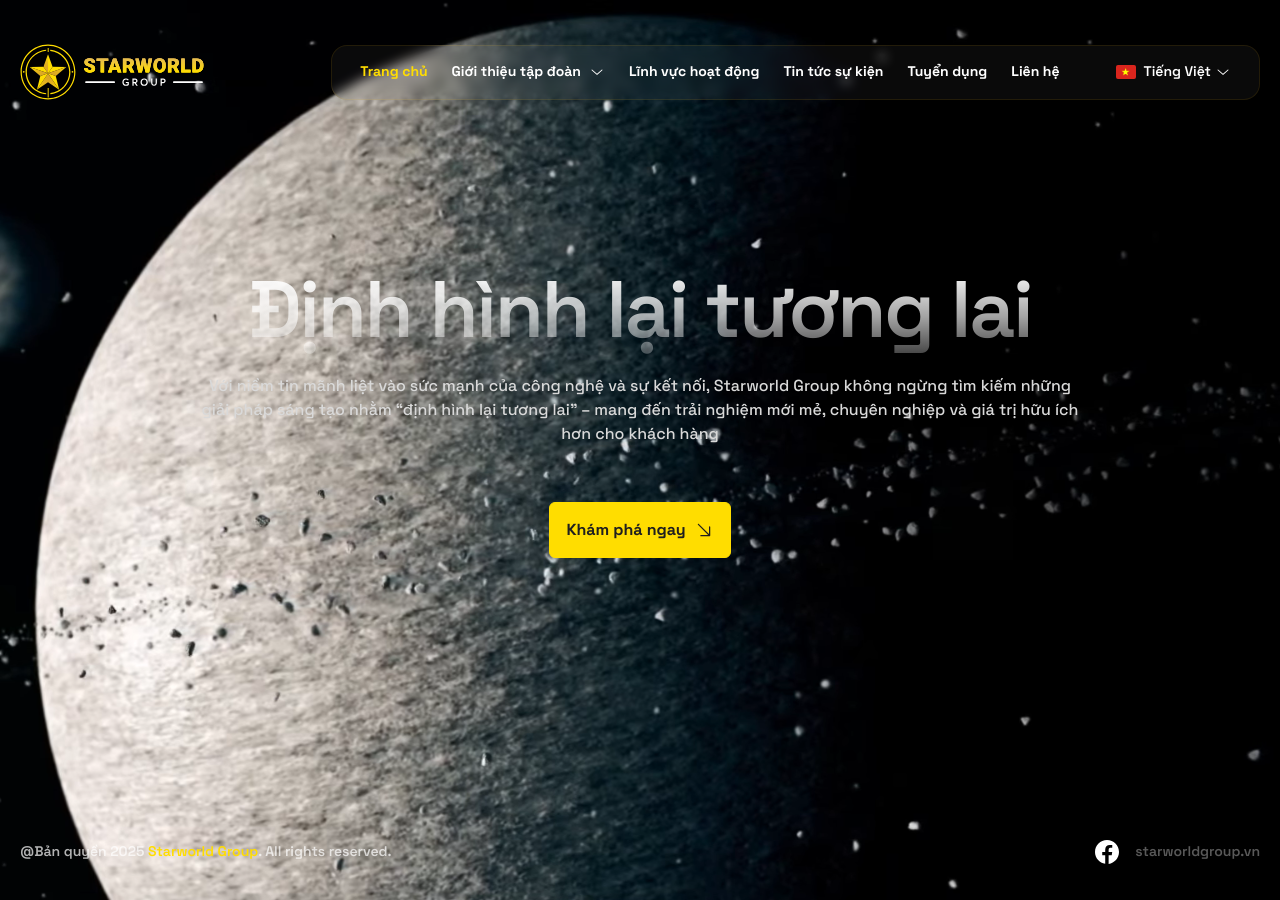
==== index.html @ 0ce8984f "24/3" ====
<!doctype html>
<html lang="vi">
    <head>
        <meta charset="utf-8">
        <meta name="viewport" content="width=device-width, initial-scale=1">
        <meta name="theme-color" media="(prefers-color-scheme: light)" content="white">
        <meta name="theme-color" media="(prefers-color-scheme: dark)" content="black">
        <meta name="next-size-adjust" content="">
        
        <!-- favicon -->
        <link rel="shortcut icon" href="./images/favicon.ico" />
        <!-- end favicon -->
        <title>StarWorld Group</title>
        <!-- font -->
        <link rel="preconnect" href="https://fonts.googleapis.com">
        <link rel="preconnect" href="https://fonts.gstatic.com" crossorigin>
        <link href="https://fonts.googleapis.com/css2?family=Roboto:ital,wght@0,100..900;1,100..900&family=Space+Grotesk:wght@300..700&display=swap" rel="stylesheet">
        <!-- end font -->
       
        <meta name="description"
            content="Với niềm tin mãnh liệt vào sức mạnh của công nghệ và sự kết nối, Starworld Group không ngừng tìm kiếm những giải pháp sáng tạo nhằm “định hình lại tương lai” – mang đến trải nghiệm mới mẻ, chuyên nghiệp và giá trị hữu ích hơn cho khách hàng">
        <meta property="og:title" content="StarWorld Group">
        <meta property="og:description"
            content="Với niềm tin mãnh liệt vào sức mạnh của công nghệ và sự kết nối, Starworld Group không ngừng tìm kiếm những giải pháp sáng tạo nhằm “định hình lại tương lai” – mang đến trải nghiệm mới mẻ, chuyên nghiệp và giá trị hữu ích hơn cho khách hàng">
        <meta property="og:image" content="https://starworldgroup.vn/images/og-image.jpg">
        <meta property="og:image:width" content="640">
        <meta property="og:image:height" content="360">
        <meta property="og:image:alt" content="StarWorld Group">
        <meta name="twitter:card" content="summary_large_image">
        <meta name="twitter:title" content="StarWorld Group">
        <meta name="twitter:description"
            content="Với niềm tin mãnh liệt vào sức mạnh của công nghệ và sự kết nối, Starworld Group không ngừng tìm kiếm những giải pháp sáng tạo nhằm “định hình lại tương lai” – mang đến trải nghiệm mới mẻ, chuyên nghiệp và giá trị hữu ích hơn cho khách hàng">
        <meta name="twitter:image" content="https://starworldgroup.vn/images/og-image.jpg">
        <meta name="twitter:image:width" content="640">
        <meta name="twitter:image:height" content="360">
        <meta name="twitter:image:alt" content="StarWorld Group">
        <link rel="stylesheet" href="./lib/swiper/swiper-bundle.min.css" />
        <link rel="stylesheet" href="./lib/fancybox/jquery.fancybox.min.css" />
        <link rel="stylesheet" href="./css/style.css" />
        <script src="./lib/jquery/jquery-3.7.1.min.js"></script>
    </head>

    <body class="body">
        
        <!-- header -->
        <header id="header" class="header relative z-50 js__stickyHeader pt-24 pt-lg-0 w-full">
            <!-- pc -->
            <div class="d-3xl-block d-lg-none">
                <!-- navbar -->
                <div class="w-wrapper navbar d-3xl-flex w-full">
                    <div class="navbar-container w-1280 py-20 d-3xl-flex items-center justify-between gap-8">
                        <!-- logo -->
                        <div class="logo flex-0">
                            <a href="#" class="logo-link">
                                <img src="./images/svg/logo.svg" alt="">
                            </a>
                        </div>
                        <!-- end logo -->
                        <div class="navbar-right d-3xl-flex items-center justify-end">
                            <!-- menu -->
                            <ul class="navbar-menu w-full flex-1 d-3xl-flex items-center justify-end">
                                <!-- item -->
                                <li class="navbar-item active">
                                    <div class="navbar-item__heading d-3xl-flex items-center">
                                        <div class="navbar-item__title fs-14 text-white fw-bold">
                                            <a href="#" class="">Trang chủ</a>
                                        </div>
                                    </div>
                                </li>
                                <!-- end item -->
                                <!-- item -->
                                <li class="navbar-item">
                                    <div class="navbar-item__heading d-3xl-flex items-center">
                                        <div class="navbar-item__title fs-14 text-white fw-bold">
                                            <a href="#" class="">Giới thiệu tập đoàn</a>
                                        </div>
                                        <div class="navbar-item__icon">
                                            <img src="./images/svg/arrow-down-w.svg" alt="">
                                        </div>
                                    </div>
                                    <ul class="navbar-dropdown fs-16 text-white fw-400">
                                        <li class="navbar-dropdown__item">
                                            <a href="#">Về chúng tôi</a>
                                        </li>
                                        <li class="navbar-dropdown__item">
                                            <a href="#">Tầm nhìn, Sứ mệnh, Giá trị cốt lõi</a>
                                        </li>
                                        <li class="navbar-dropdown__item">
                                            <a href="#">Đội ngũ</a>
                                        </li>
                                        <li class="navbar-dropdown__item">
                                            <a href="#">Đối tác chiến lược</a>
                                        </li>
                                        <li class="navbar-dropdown__item">
                                            <a href="#">Danh mục đầu tư</a>
                                        </li>
                                        <li class="navbar-dropdown__item">
                                            <a href="#">Nhận diện thương hiệu</a>
                                        </li>
                                    </ul>
                                </li>
                                <!-- end item -->
                                <!-- item -->
                                <li class="navbar-item">
                                    <div class="navbar-item__heading d-3xl-flex items-center">
                                        <div class="navbar-item__title fs-14 text-white fw-bold">
                                            <a href="#" class="">Lĩnh vực hoạt động</a>
                                        </div>
                                    </div>
                                </li>
                                <!-- end item -->
                                <!-- item -->
                                <li class="navbar-item">
                                    <div class="navbar-item__heading d-3xl-flex items-center">
                                        <div class="navbar-item__title fs-14 text-white fw-bold">
                                            <a href="#" class="">Tin tức sự kiện</a>
                                        </div>
                                    </div>
                                </li>
                                <!-- end item -->
                                <!-- item -->
                                <li class="navbar-item">
                                    <div class="navbar-item__heading d-3xl-flex items-center">
                                        <div class="navbar-item__title fs-14 text-white fw-bold">
                                            <a href="#" class="">Tuyển dụng</a>
                                        </div>
                                    </div>
                                </li>
                                <!-- end item -->
                                <!-- item -->
                                <li class="navbar-item">
                                    <div class="navbar-item__heading d-3xl-flex items-center">
                                        <div class="navbar-item__title fs-14 text-white fw-bold">
                                            <a href="#" class="">Liên hệ</a>
                                        </div>
                                    </div>
                                </li>
                                <!-- end item -->
                                
                            </ul>
                            <!-- end menu -->
                            
                            <!-- language pc -->
                            <div class="language-pc flex-0 ml-32 ml-md-0">
                                <div class="language">
                                    <!-- language default -->
                                    <div class="language-default d-3xl-flex items-center">
                                        <div class="language-default__img flex-0 mr-4">
                                            <img src="./images/flag_vi.png" alt="">
                                        </div>
                                        <div class="language-default__text fs-14 text-white fw-600 mx-4 font-noto-sans">
                                            <span>Tiếng Việt</span>
                                        </div>
                                        <div class="language-default__icon icon-16">
                                            <img src="./images/svg/arrow-down-w.svg" alt="" class="language-arrow-down">
                                        </div>
                                    </div>
                                    <!-- end language default -->
                                    <ul class="language-list">
                                        <li class="language-item">
                                            <a href="#" class="language-item__link d-3xl-flex items-center">
                                                <div class="language-item__img flex-0 mr-8">
                                                    <img src="./images/flag_vi.png" alt="">
                                                </div>
                                                <div class="language-item__text fs-16 fw-400">
                                                    <span>Tiếng Việt</span>
                                                </div>
                                            </a>
                                        </li>
                                        <li class="language-item">
                                            <a href="#" class="language-item__link d-3xl-flex items-center">
                                                <div class="language-item__img flex-0 mr-8">
                                                    <img src="./images/flag_en.png" alt="">
                                                </div>
                                                <div class="language-item__text fs-16 fw-400">
                                                    <span>English</span>
                                                </div>
                                            </a>
                                        </li>
                                        
                                    </ul>
                                </div>
                            </div>
                            <!-- end language pc -->
                        </div>
                    </div>
                </div>
                <!-- end navbar -->
            </div>
            <!-- end pc -->

            <!-- mb -->
            <div class="d-3xl-none d-lg-block">
                <div class="header-mb px-20 relative z-30 pt-24">
                    <div class="header-mb__container w-1280 w-full d-3xl-flex items-center">
                        <!-- left -->
                        <div class="header-mb__left flex-0 d-3xl-flex items-center">
                            <a href="#" class="logo logo-mb">
                                <img src="./images/svg/logo.svg" alt="">
                            </a>

                        </div>
                        <!-- end left -->

                        <!-- right -->
                        <div class="header-mb__right flex-1 d-3xl-flex items-center justify-end">
                            <!-- social -->
                            <ul class="social-list d-3xl-flex items-center gap-8 flex-wrap">
                                <li class="social-item">
                                    <a href="#" class="social-item__link">
                                        <img src="./images/svg/fb-w-circle.svg" alt="">
                                    </a>
                                </li>
                            </ul>
                            <!-- end social -->
                        
                            <!-- sub menu -->
                            <div class="sub-menu-mb-wrapper js__subMenuContainer">
                                <div class="icon-bar js__clickShowMenuMb">
                                    <img src="./images/svg/bar-fa.svg" alt="" loading="lazy">
                                </div>
                                <div class="sub-menu-mb js__subMenuMb">
                                    <div class="sub-menu-mb__close js__closeSubMenuMb d-3xl-flex items-center">
                                        <img src="./images/svg/close-fa.svg" alt="" loading="lazy">
                                    </div>

                                    <div class="sub-menu-mb__container px-15 pb-32 pt-10 scroll">
                                        <ul class="sub-menu-mb__list js__subMenuMbContainer">
                                            <!-- item -->
                                            <li class="sub-menu-mb__item js__subMenuMbItem">
                                                <!-- heading -->
                                                <div class="sub-menu-mb__heading d-3xl-flex items-center justify-between js__showSubMenuMbItem">
                                                    <div class="link flex-1 fs-16 fw-600">
                                                        Trang chủ
                                                    </div>
                                                    <div class="arrow-icon flex-0 icon-16 ">
                                                        <img src="./images/svg/arrow-down-w.svg" alt="">
                                                    </div>
                                                </div>
                                                <!-- end heading -->

                                                <!-- dropwdown -->
                                                <div class="sub-menu-mb__dropdown fs-14 fw-600 text-gray-21">
                                                    <a href="#" class="link d-3xl-flex flex-1">Phật đản</a>
                                                    <a href="#" class="link d-3xl-flex flex-1">Phật thành đạo</a>
                                                    <a href="#" class="link d-3xl-flex flex-1">Công hạnh Đức Phật</a>
                                                </div>
                                                <!-- end dropwdown -->
                                            </li>
                                            <!-- end item -->
                                            <!-- item -->
                                            <li class="sub-menu-mb__item js__subMenuMbItem">
                                                <!-- heading -->
                                                <div class="sub-menu-mb__heading d-3xl-flex items-center justify-between js__showSubMenuMbItem">
                                                    <div class="link flex-1 fs-16 fw-600">
                                                        Trang chủ
                                                    </div>
                                                    <div class="arrow-icon flex-0 icon-16 ">
                                                        <img src="./images/svg/arrow-down-w.svg" alt="">
                                                    </div>
                                                </div>
                                                <!-- end heading -->

                                                <!-- dropwdown -->
                                                <div class="sub-menu-mb__dropdown fs-14 fw-600 text-gray-21">
                                                    <a href="#" class="link d-3xl-flex flex-1">Phật đản</a>
                                                    <a href="#" class="link d-3xl-flex flex-1">Phật thành đạo</a>
                                                    <a href="#" class="link d-3xl-flex flex-1">Công hạnh Đức Phật</a>
                                                </div>
                                                <!-- end dropwdown -->
                                            </li>
                                            <!-- end item -->
                                            <!-- item -->
                                            <li class="sub-menu-mb__item js__subMenuMbItem">
                                                <!-- heading -->
                                                <div class="sub-menu-mb__heading d-3xl-flex items-center justify-between js__showSubMenuMbItem">
                                                    <div class="link flex-1 fs-16 fw-600">
                                                        Trang chủ
                                                    </div>
                                                    <div class="arrow-icon flex-0 icon-16 ">
                                                        <img src="./images/svg/arrow-down-w.svg" alt="">
                                                    </div>
                                                </div>
                                                <!-- end heading -->

                                                <!-- dropwdown -->
                                                <div class="sub-menu-mb__dropdown fs-14 fw-600 text-gray-21">
                                                    <a href="#" class="link d-3xl-flex flex-1">Phật đản</a>
                                                    <a href="#" class="link d-3xl-flex flex-1">Phật thành đạo</a>
                                                    <a href="#" class="link d-3xl-flex flex-1">Công hạnh Đức Phật</a>
                                                </div>
                                                <!-- end dropwdown -->
                                            </li>
                                            <!-- end item -->
                                            <!-- item -->
                                            <li class="sub-menu-mb__item js__subMenuMbItem">
                                                <!-- heading -->
                                                <div class="sub-menu-mb__heading d-3xl-flex items-center justify-between js__showSubMenuMbItem">
                                                    <div class="link flex-1 fs-16 fw-600">
                                                        Trang chủ
                                                    </div>
                                                    <div class="arrow-icon flex-0 icon-16 ">
                                                        <img src="./images/svg/arrow-down-w.svg" alt="">
                                                    </div>
                                                </div>
                                                <!-- end heading -->

                                                <!-- dropwdown -->
                                                <div class="sub-menu-mb__dropdown fs-14 fw-600 text-gray-21">
                                                    <a href="#" class="link d-3xl-flex flex-1">Phật đản</a>
                                                    <a href="#" class="link d-3xl-flex flex-1">Phật thành đạo</a>
                                                    <a href="#" class="link d-3xl-flex flex-1">Công hạnh Đức Phật</a>
                                                </div>
                                                <!-- end dropwdown -->
                                            </li>
                                            <!-- end item -->
                                            
                                        </ul>
                                        <!-- language mb -->
                                        <div class="language-mb flex-0 mt-20">
                                            <div class="language">
                                                <!-- language default -->
                                                <div class="language-default d-3xl-flex items-center">
                                                    <div class="language-default__img flex-0 mr-4">
                                                        <img src="./images/flag_vi.png" alt="">
                                                    </div>
                                                    <div class="language-default__text fs-14 text-white fw-600 mx-4 font-noto-sans">
                                                        <span>Tiếng Việt</span>
                                                    </div>
                                                    <div class="language-default__icon icon-16">
                                                        <img src="./images/svg/arrow-down-w.svg" alt="" class="language-arrow-down">
                                                    </div>
                                                </div>
                                                <!-- end language default -->
                                                <ul class="language-list">
                                                    <li class="language-item">
                                                        <a href="#" class="language-item__link d-3xl-flex items-center">
                                                            <div class="language-item__img flex-0 mr-8">
                                                                <img src="./images/flag_vi.png" alt="">
                                                            </div>
                                                            <div class="language-item__text fs-16 fw-400">
                                                                <span>Tiếng Việt</span>
                                                            </div>
                                                        </a>
                                                    </li>
                                                    <li class="language-item">
                                                        <a href="#" class="language-item__link d-3xl-flex items-center">
                                                            <div class="language-item__img flex-0 mr-8">
                                                                <img src="./images/flag_en.png" alt="">
                                                            </div>
                                                            <div class="language-item__text fs-16 fw-400">
                                                                <span>English</span>
                                                            </div>
                                                        </a>
                                                    </li>
                                                    
                                                </ul>
                                            </div>
                                        </div>          
                                        <!-- end language mb -->
                                    </div>
                                </div>
                            </div>
                            <!-- end sub menu -->
                        </div>                                                                                      
                        <!-- end right -->
                    </div>                              
                </div>
            </div>
            <!-- end mb -->
        </header>
        <!-- end header -->
        <!-- video bg home -->
        <div class="video-bg-home">
            <video autoplay="" loop="" muted="" playsinline="" style="position:absolute;top:0;left:0;width:100%;height:100%;object-fit:cover;z-index:0;background:linear-gradient(180deg, rgba(0, 0, 0, 0.40) 0%, rgba(0, 0, 0, 0.95) 100%)"><source src="./videos/background-video.webm" type="video/webm"></video>
        </div>
        <!-- end video bg home -->
        <!-- main -->
        <main id="main" class="main">
            <!-- primary -->
            <section class="section-primary relative z-20 over-hidden w-wrapper px-sm-20">
                <div class="section-primary__container w-880 relative">
                    <div class="section-primary__content">
                        <h1 class="section-primary__title"><span>Định hình lại tương lai</span></h1>
                        <div class="section-primary__des">
                            <p>Với niềm tin mãnh liệt vào sức mạnh của công nghệ và sự kết nối, Starworld Group không ngừng tìm kiếm những giải pháp sáng tạo nhằm “định hình lại tương lai” – mang đến trải nghiệm mới mẻ, chuyên nghiệp và giá trị hữu ích hơn cho khách hàng</p>
                        </div>
                        <div class="section-primary__btn mt-40">
                            <a href="#" class="btn d-3xl-flex h-56px items-center justify-center">
                                <span>Khám phá ngay</span>
                                <div class="icon flex-0 icon-20 ml-8">
                                    <img src="./images/svg/arrow-down-1f-angle-45.svg" alt="">
                                </div>
                            </a>
                        </div>
                    </div>
                </div>
            </section>
            <!-- end primary -->

        </main>
        <!-- end main -->
        <!-- footer -->
        <footer id="footer" class="footer footer-home w-full">
            <section class="footer-primary relative z-20 over-hidden p-20 w-full">
                <div class="footer-primary__container w-1280 relative">
                    <!-- bot -->
                    <div class="footer-primary__bot d-3xl-flex items-center justify-between fs-14 fw-600">
                        <p class="bot-text text-w-07">@Bản quyền 2025 <a href="#" class="bot-text__link text-yellow-ff">Starworld Group</a>. <span class="bot-text-2">All rights reserved.</span></p>
                        <a href="#" class="d-3xl-flex d-md-none items-center text-gray-59">
                            <div class="flex-0 mr-16 icon-24">
                                <img src="./images/svg/fb-w-circle.svg" alt="">
                            </div>
                            <p>starworldgroup.vn</p>
                        </a>
                    </div>
                    <!-- end bot -->
                </div>
            </section>
        </footer>
        <!-- end footer -->
        <script src="./lib/swiper/swiper-bundle.min.js"></script>
        <script src="./lib/fancybox/jquery.fancybox.min.js"></script>
        <script src="./js/ResizeSensor.js"></script>
        <script src="./js/theia-sticky-sidebar.js"></script>
        <script src="./js/main.js"></script>

    </body>
</html>
---- css/style.css ----
html,
body,
div,
span,
applet,
object,
iframe,
h1,
h2,
h3,
h4,
h5,
h6,
p,
blockquote,
pre,
a,
abbr,
acronym,
address,
big,
cite,
code,
del,
dfn,
em,
img,
ins,
kbd,
q,
s,
samp,
small,
strike,
sub,
sup,
tt,
var,
u,
i,
center,
dl,
dt,
dd,
ol,
ul,
li,
fieldset,
form,
label,
legend,
table,
caption,
tbody,
tfoot,
thead,
tr,
th,
td,
article,
aside,
canvas,
details,
embed,
figure,
figcaption,
footer,
header,
hgroup,
menu,
nav,
output,
ruby,
section,
summary,
time,
mark,
audio,
video {
  margin: 0;
  padding: 0;
  border: 0;
  font-size: 100%;
  font: inherit;
  vertical-align: baseline;
}

/* HTML5 display-role reset for older browsers */
article,
aside,
details,
figcaption,
figure,
footer,
header,
hgroup,
menu,
nav,
section {
  display: block;
}

body {
  line-height: 1;
}

ol,
ul {
  list-style: none;
}

blockquote,
q {
  quotes: none;
}

blockquote:before,
blockquote:after,
q:before,
q:after {
  content: "";
  content: none;
}

table {
  border-collapse: collapse;
  border-spacing: 0;
}

html {
  box-sizing: border-box;
  scroll-behavior: smooth;
  -ms-text-size-adjust: 100%;
  -webkit-text-size-adjust: 100%;
}

* {
  margin: 0;
  padding: 0;
  -webkit-tap-highlight-color: transparent;
}

*,
*:before,
*:after {
  box-sizing: border-box;
}

body {
  position: relative;
  font-family: "Space Grotesk", sans-serif;
  font-weight: 400;
  font-size: 1rem;
  font-style: normal;
  text-rendering: geometricPrecision;
  line-height: 1.5;
  color: #32383e;
  background-color: #fff;
}
body.hidden {
  overflow: hidden;
  display: block;
}

.body {
  min-height: 100vh;
  display: flex;
  flex-direction: column;
  -webkit-box-align: center;
  align-items: center;
  overflow: auto;
  background-image: url("../images/webp/background02.webp");
  background-repeat: no-repeat;
  background-size: cover;
  background-position: center center;
  transition: background-image 0.5s ease-in-out;
}

input,
textarea,
select,
button {
  outline: none;
  font-family: "Space Grotesk", sans-serif;
  text-rendering: geometricPrecision;
  border: 0;
  color: #32383e;
  font-size: 1rem;
  background-color: transparent;
}

input {
  line-height: normal;
}

label,
button {
  cursor: pointer;
}

a {
  text-decoration: unset;
  color: inherit;
  word-break: break-word;
}

a:active,
a:focus {
  outline: 0;
  color: inherit;
}

a:hover {
  outline: 0;
  color: inherit;
  color: #ffdd00;
}

.link-decoration:hover {
  text-decoration: underline;
}

img {
  display: block;
  max-width: 100%;
  object-fit: cover;
}

.mx-auto {
  margin: auto;
}

.ml-auto {
  margin-left: auto;
}

.mr-auto {
  margin-right: auto;
}

.mt-auto {
  margin-top: auto;
}

p {
  line-height: 24px;
  word-break: break-word;
}
p + p {
  margin-top: 15px;
}

/*===========================================================================*/
.font-arial {
  font-family: "Arial", sans-serif;
}

.font-roboto {
  font-family: "Roboto", sans-serif;
}

/*===========================================================================*/
.w-880 {
  width: 100%;
  max-width: 880px;
  margin: 0 auto;
}

.w-1080 {
  width: 100%;
  max-width: 1080px;
  margin: 0 auto;
}

.w-1280 {
  width: 100%;
  max-width: 1280px;
  margin: 0 auto;
}

.w-1920 {
  width: 100%;
  max-width: 1920px;
  margin: 0 auto;
}

.w-full {
  width: 100%;
}

.w-15 {
  width: 15%;
}

.w-20 {
  width: 20%;
}

.w-25 {
  width: 25%;
}

.w-30 {
  width: 30%;
}

.w-35 {
  width: 35%;
}

.w-40 {
  width: 40%;
}

.w-45 {
  width: 45%;
}

.w-50 {
  width: 50%;
}

.w-55 {
  width: 55%;
}

.w-57 {
  width: 57%;
}

.w-60 {
  width: 60%;
}

.w-65 {
  width: 65%;
}

.w-70 {
  width: 70%;
}

.w-320px {
  width: 320px;
}

/*=================================================================*/
.d-3xl-none {
  display: none;
}

.d-3xl-block {
  display: block;
}

.d-3xl-flex {
  display: flex;
}

.d-3xl-grid {
  display: grid;
}

.d-3xl-inline {
  display: inline;
}

.d-3xl-inline-block {
  display: inline-block;
}

.d-3xl-inline-flex {
  display: inline-flex;
}

/*=================================================================*/
.btn {
  cursor: pointer;
  display: inline-flex;
  align-items: center;
  justify-content: center;
  padding: 6px 16px;
  background-color: #ffdd00;
  color: #1f1f1f;
  outline: none;
  font-weight: normal;
  border: 1px solid #ffdd00;
  border-radius: 6px;
  font-size: 16px;
  font-weight: 700;
}
.btn:hover {
  background-color: #d0b500;
  color: #1f1f1f;
}

/*===========================================================================*/
.fs-10 {
  font-size: 0.625rem;
}

.fs-11 {
  font-size: 0.6875rem;
}

.fs-12 {
  font-size: 0.75rem;
}

.fs-13 {
  font-size: 0.8125rem;
}

.fs-14 {
  font-size: 0.875rem;
}

.fs-15 {
  font-size: 0.9375rem;
}

.fs-16 {
  font-size: 1rem;
}

.fs-17 {
  font-size: 1.0625rem;
}

.fs-18 {
  font-size: 1.125rem;
}

.fs-20 {
  font-size: 1.25rem;
}

.fs-21 {
  font-size: 1.3125rem;
}

.fs-22 {
  font-size: 1.375rem;
}

.fs-23 {
  font-size: 1.4375rem;
}

.fs-24 {
  font-size: 1.5rem;
}

.fs-25 {
  font-size: 1.5625rem;
}

.fs-26 {
  font-size: 1.625rem;
}

.fs-28 {
  font-size: 1.75rem;
}

.fs-30 {
  font-size: 1.875rem;
}

.fs-32 {
  font-size: 2rem;
}

.fs-36 {
  font-size: 2.25rem;
}

.fs-40 {
  font-size: 2.5rem;
}

.fs-42 {
  font-size: 42px;
}

.fs-48 {
  font-size: 3rem;
}

.fs-60 {
  font-size: 3.75rem;
}

/*=================================================================*/
.ratio-136x242 {
  position: relative;
  display: block;
  padding-bottom: 177.94%;
}

.ratio-152x221 {
  position: relative;
  display: block;
  padding-bottom: 145.34%;
}

.ratio-5x7 {
  position: relative;
  display: block;
  padding-bottom: 140%;
}

.ratio-134x180 {
  position: relative;
  display: block;
  padding-bottom: 134.33%;
}

.ratio-250x292 {
  position: relative;
  display: block;
  padding-bottom: 116.8%;
}

.ratio-6x7 {
  position: relative;
  display: block;
  padding-bottom: 115%;
}

.ratio-320x356 {
  position: relative;
  display: block;
  padding-bottom: 111.25%;
}

.ratio-1x1,
.image-wrapper-full {
  position: relative;
  display: block;
  padding-bottom: 100%;
}

.ratio-7x6 {
  position: relative;
  display: block;
  padding-bottom: 86.85%;
}

.ratio-4x5 {
  position: relative;
  display: block;
  padding-bottom: 80%;
}

.ratio-4x3-1 {
  position: relative;
  display: block;
  padding-bottom: 76.92%;
}

.ratio-4x3 {
  position: relative;
  display: block;
  padding-bottom: 75%;
}

.ratio-13x9 {
  position: relative;
  display: block;
  padding-bottom: 69%;
}

.ratio-4x6 {
  position: relative;
  display: block;
  padding-bottom: 67%;
}

.ratio-164x256 {
  position: relative;
  display: block;
  padding-bottom: 64.06%;
}

.ratio-15x9 {
  position: relative;
  display: block;
  padding-bottom: 60%;
}

.ratio-16x9,
.image-wrapper {
  position: relative;
  display: block;
  padding-bottom: 56.25%;
}

.ratio-17x9 {
  position: relative;
  display: block;
  padding-bottom: 52.94%;
}

.ratio-21x8 {
  position: relative;
  display: block;
  padding-bottom: 49%;
}

.ratio-21x9 {
  position: relative;
  display: block;
  padding-bottom: 42.8571428571%;
}

.ratio-128x40 {
  position: relative;
  display: block;
  padding-bottom: 31.25%;
}

.ratio-2x12 {
  position: relative;
  display: block;
  padding-bottom: 16.67%;
}

.ratio-136x242 img,
.ratio-152x221 img,
.ratio-134x180 img,
.ratio-5x7 img,
.ratio-250x292 img,
.ratio-6x7 img,
.ratio-7x6 img,
.ratio-21x8 img,
.ratio-4x3-1 img,
.ratio-4x3 img,
.ratio-13x9 img,
.ratio-4x5 img,
.ratio-4x6 img,
.ratio-320x356 img,
.ratio-1x1 img,
.ratio-164x256 img,
.ratio-15x9 img,
.ratio-16x9 img,
.ratio-17x9 img,
.ratio-21x9 img,
.ratio-128x40 img,
.ratio-2x12 img,
.image-wrapper img,
.image-wrapper-full img {
  position: absolute;
  object-fit: cover;
  width: 100%;
  height: 100%;
}

/*=================================================================*/
.text-black {
  color: #000;
}

.text-white {
  color: #fff;
}

.text-w-d9 {
  color: #d9d9d9;
}

.text-w-07 {
  color: rgba(255, 255, 255, 0.7);
}

.text-gray-323 {
  color: #32383e;
}

.text-gray-59 {
  color: #595959;
}

.text-gray-1f {
  color: #1f1f1f;
}

.text-gray-8c {
  color: #8c8c8c;
}

.text-gray-fc {
  color: #fcfcfc;
}

.text-yellow-ff {
  color: #ffdd00;
}

/*=================================================================*/
.bg-white {
  background-color: #fff;
}

.bg-black {
  background-color: #000;
}

.bg-transparent {
  background-color: transparent;
}

.bg-w-004 {
  background-color: rgba(255, 255, 255, 0.04);
}

/*=================================================================*/
.fw-300 {
  font-weight: 300;
}

.fw-400 {
  font-weight: 400;
}

.fw-500 {
  font-weight: 500;
}

.fw-600 {
  font-weight: 600;
}

.fw-700 {
  font-weight: 700;
}

.fw-800 {
  font-weight: 800;
}

.fw-900 {
  font-weight: 900;
}

.fw-bold {
  font-weight: bold;
}

/*=================================================================*/
.mx-2 {
  margin-left: 2px;
  margin-right: 2px;
}

.my-2 {
  margin-top: 2px;
  margin-bottom: 2px;
}

/*=================================================================*/
.px-2 {
  padding-left: 2px;
  padding-right: 2px;
}

.p-2 {
  padding: 2px;
}

/*=================================================================*/
.pt-4 {
  padding-top: 0.25rem;
}

.pb-4 {
  padding-bottom: 0.25rem;
}

.pl-4 {
  padding-left: 0.25rem;
}

.pr-4 {
  padding-right: 0.25rem;
}

.py-4 {
  padding-top: 0.25rem;
  padding-bottom: 0.25rem;
}

.px-4 {
  padding-left: 0.25rem;
  padding-right: 0.25rem;
}

.p-4 {
  padding: 0.25rem;
}

.mt-4 {
  margin-top: 0.25rem;
}

.mb-4 {
  margin-bottom: 0.25rem;
}

.ml-4 {
  margin-left: 0.25rem;
}

.mr-4 {
  margin-right: 0.25rem;
}

.my-4 {
  margin-top: 0.25rem;
  margin-bottom: 0.25rem;
}

.mx-4 {
  margin-left: 0.25rem;
  margin-right: 0.25rem;
}

.m-4 {
  margin: 0.25rem;
}

/*=================================================================*/
.py-6 {
  padding-top: 6px;
  padding-bottom: 6px;
}

.px-6 {
  padding-left: 6px;
  padding-right: 6px;
}

.m-6 {
  margin: 6px;
}

/*=================================================================*/
.pt-8 {
  padding-top: 0.5rem;
}

.pb-8 {
  padding-bottom: 0.5rem;
}

.pl-8 {
  padding-left: 0.5rem;
}

.pr-8 {
  padding-right: 0.5rem;
}

.py-8 {
  padding-top: 0.5rem;
  padding-bottom: 0.5rem;
}

.px-8 {
  padding-left: 0.5rem;
  padding-right: 0.5rem;
}

.p-8 {
  padding: 0.5rem;
}

.mt-8 {
  margin-top: 0.5rem;
}

.mb-8 {
  margin-bottom: 0.5rem;
}

.ml-8 {
  margin-left: 0.5rem;
}

.mr-8 {
  margin-right: 0.5rem;
}

.my-8 {
  margin-top: 0.5rem;
  margin-bottom: 0.5rem;
}

.mx-8 {
  margin-left: 0.5rem;
  margin-right: 0.5rem;
}

.m-8 {
  margin: 0.5rem;
}

/*=================================================================*/
.pt-10 {
  padding-top: 0.625rem;
}

.pb-10 {
  padding-bottom: 0.625rem;
}

.pl-10 {
  padding-left: 0.625rem;
}

.pr-10 {
  padding-right: 0.625rem;
}

.py-10 {
  padding-top: 0.625rem;
  padding-bottom: 0.625rem;
}

.px-10 {
  padding-left: 0.625rem;
  padding-right: 0.625rem;
}

.p-10 {
  padding: 0.625rem;
}

.mt-10 {
  margin-top: 0.625rem;
}

.mb-10 {
  margin-bottom: 0.625rem;
}

.ml-10 {
  margin-left: 0.625rem;
}

.mr-10 {
  margin-right: 0.625rem;
}

.my-10 {
  margin-top: 0.625rem;
  margin-bottom: 0.625rem;
}

.mx-10 {
  margin-left: 0.625rem;
  margin-right: 0.625rem;
}

.m-10 {
  margin: 0.625rem;
}

/*=================================================================*/
.pt-12 {
  padding-top: 0.75rem;
}

.pb-12 {
  padding-bottom: 0.75rem;
}

.pl-12 {
  padding-left: 0.75rem;
}

.pr-12 {
  padding-right: 0.75rem;
}

.py-12 {
  padding-top: 0.75rem;
  padding-bottom: 0.75rem;
}

.px-12 {
  padding-left: 0.75rem;
  padding-right: 0.75rem;
}

.p-12 {
  padding: 0.75rem;
}

.mt-12 {
  margin-top: 0.75rem;
}

.mb-12 {
  margin-bottom: 0.75rem;
}

.ml-12 {
  margin-left: 0.75rem;
}

.mr-12 {
  margin-right: 0.75rem;
}

.my-12 {
  margin-top: 0.75rem;
  margin-bottom: 0.75rem;
}

.mx-12 {
  margin-left: 0.75rem;
  margin-right: 0.75rem;
}

.m-12 {
  margin: 0.75rem;
}

/*=================================================================*/
.pt-15 {
  padding-top: 0.9375rem;
}

.pb-15 {
  padding-bottom: 0.9375rem;
}

.pl-15 {
  padding-left: 0.9375rem;
}

.pr-15 {
  padding-right: 0.9375rem;
}

.py-15 {
  padding-top: 0.9375rem;
  padding-bottom: 0.9375rem;
}

.px-15 {
  padding-left: 0.9375rem;
  padding-right: 0.9375rem;
}

.p-15 {
  padding: 0.9375rem;
}

.mt-15 {
  margin-top: 0.9375rem;
}

.mb-15 {
  margin-bottom: 0.9375rem;
}

.ml-15 {
  margin-left: 0.9375rem;
}

.mr-15 {
  margin-right: 0.9375rem;
}

.my-15 {
  margin-top: 0.9375rem;
  margin-bottom: 0.9375rem;
}

.mx-15 {
  margin-left: 0.9375rem;
  margin-right: 0.9375rem;
}

.m-15 {
  margin: 0.9375rem;
}

/*=================================================================*/
.pt-16 {
  padding-top: 1rem;
}

.pb-16 {
  padding-bottom: 1rem;
}

.pl-16 {
  padding-left: 1rem;
}

.pr-16 {
  padding-right: 1rem;
}

.py-16 {
  padding-top: 1rem;
  padding-bottom: 1rem;
}

.px-16 {
  padding-left: 1rem;
  padding-right: 1rem;
}

.p-16 {
  padding: 1rem;
}

.mt-16 {
  margin-top: 1rem;
}

.mb-16 {
  margin-bottom: 1rem;
}

.ml-16 {
  margin-left: 1rem;
}

.mr-16 {
  margin-right: 1rem;
}

.my-16 {
  margin-top: 1rem;
  margin-bottom: 1rem;
}

.mx-16 {
  margin-left: 1rem;
  margin-right: 1rem;
}

.m-16 {
  margin: 1rem;
}

/*=================================================================*/
.pt-20 {
  padding-top: 1.25rem;
}

.pb-20 {
  padding-bottom: 1.25rem;
}

.pl-20 {
  padding-left: 1.25rem;
}

.pr-20 {
  padding-right: 1.25rem;
}

.py-20 {
  padding-top: 1.25rem;
  padding-bottom: 1.25rem;
}

.px-20 {
  padding-left: 1.25rem;
  padding-right: 1.25rem;
}

.p-20 {
  padding: 1.25rem;
}

.mt-20 {
  margin-top: 1.25rem;
}

.mb-20 {
  margin-bottom: 1.25rem;
}

.ml-20 {
  margin-left: 1.25rem;
}

.mr-20 {
  margin-right: 1.25rem;
}

.my-20 {
  margin-top: 1.25rem;
  margin-bottom: 1.25rem;
}

.mx-20 {
  margin-left: 1.25rem;
  margin-right: 1.25rem;
}

.m-20 {
  margin: 1.25rem;
}

/*=================================================================*/
.pt-24 {
  padding-top: 1.5rem;
}

.pb-24 {
  padding-bottom: 1.5rem;
}

.pl-24 {
  padding-left: 1.5rem;
}

.pr-24 {
  padding-right: 1.5rem;
}

.py-24 {
  padding-top: 1.5rem;
  padding-bottom: 1.5rem;
}

.px-24 {
  padding-left: 1.5rem;
  padding-right: 1.5rem;
}

.p-24 {
  padding: 1.5rem;
}

.mt-24 {
  margin-top: 1.5rem;
}

.mb-24 {
  margin-bottom: 1.5rem;
}

.ml-24 {
  margin-left: 1.5rem;
}

.mr-24 {
  margin-right: 1.5rem;
}

.my-24 {
  margin-top: 1.5rem;
  margin-bottom: 1.5rem;
}

.mx-24 {
  margin-left: 1.5rem;
  margin-right: 1.5rem;
}

.m-24 {
  margin: 1.5rem;
}

/*=================================================================*/
.pt-32 {
  padding-top: 2rem;
}

.pb-32 {
  padding-bottom: 2rem;
}

.pl-32 {
  padding-left: 2rem;
}

.pr-32 {
  padding-right: 2rem;
}

.py-32 {
  padding-top: 2rem;
  padding-bottom: 2rem;
}

.px-32 {
  padding-left: 2rem;
  padding-right: 2rem;
}

.p-32 {
  padding: 2rem;
}

.mt-32 {
  margin-top: 2rem;
}

.mb-32 {
  margin-bottom: 2rem;
}

.ml-32 {
  margin-left: 2rem;
}

.mr-32 {
  margin-right: 2rem;
}

.my-32 {
  margin-top: 2rem;
  margin-bottom: 2rem;
}

.mx-32 {
  margin-left: 2rem;
  margin-right: 2rem;
}

.m-32 {
  margin: 2rem;
}

/*=================================================================*/
.pt-40 {
  padding-top: 2.5rem;
}

.pb-40 {
  padding-bottom: 2.5rem;
}

.pl-40 {
  padding-left: 2.5rem;
}

.pr-40 {
  padding-right: 2.5rem;
}

.py-40 {
  padding-top: 2.5rem;
  padding-bottom: 2.5rem;
}

.px-40 {
  padding-left: 2.5rem;
  padding-right: 2.5rem;
}

.p-40 {
  padding: 2.5rem;
}

.mt-40 {
  margin-top: 2.5rem;
}

.mb-40 {
  margin-bottom: 2.5rem;
}

.ml-40 {
  margin-left: 2.5rem;
}

.mr-40 {
  margin-right: 2.5rem;
}

.my-40 {
  margin-top: 2.5rem;
  margin-bottom: 2.5rem;
}

.mx-40 {
  margin-left: 2.5rem;
  margin-right: 2.5rem;
}

.m-40 {
  margin: 2.5rem;
}

/*=================================================================*/
.pt-48 {
  padding-top: 48px;
}

.pb-48 {
  padding-bottom: 48px;
}

.py-48 {
  padding-top: 48px;
  padding-bottom: 48px;
}

.px-48 {
  padding-left: 48px;
  padding-right: 48px;
}

.mt-48 {
  margin-top: 49px;
}

/*=================================================================*/
.border-999 {
  border-radius: 999px;
  -webkit-border-radius: 999px;
  -moz-border-radius: 999px;
  -ms-border-radius: 999px;
  -o-border-radius: 999px;
}

.border-full {
  border-radius: 50%;
  -webkit-border-radius: 50%;
  -moz-border-radius: 50%;
  -ms-border-radius: 50%;
  -o-border-radius: 50%;
}

.border-5 {
  border-radius: 5px;
}

.border-8 {
  border-radius: 8px;
}

.border-12 {
  border-radius: 12px;
}

.border-16 {
  border-radius: 16px;
}

/*=================================================================*/
.fix-text {
  display: -webkit-box;
  -webkit-line-clamp: 1;
  -webkit-box-orient: vertical;
  overflow: hidden;
  text-overflow: ellipsis;
}

.fix-text2 {
  display: -webkit-box;
  -webkit-line-clamp: 2;
  -webkit-box-orient: vertical;
  overflow: hidden;
  text-overflow: ellipsis;
}

.fix-text3 {
  display: -webkit-box;
  -webkit-line-clamp: 3;
  -webkit-box-orient: vertical;
  overflow: hidden;
  text-overflow: ellipsis;
}

.fix-text4 {
  display: -webkit-box;
  -webkit-line-clamp: 4;
  -webkit-box-orient: vertical;
  overflow: hidden;
  text-overflow: ellipsis;
}

.fix-text5 {
  display: -webkit-box;
  -webkit-line-clamp: 5;
  -webkit-box-orient: vertical;
  overflow: hidden;
  text-overflow: ellipsis;
}

/*=================================================================*/
.lh-1 {
  line-height: 1;
}

.lh-24 {
  line-height: 24px;
}

.lh-130 {
  line-height: 130%;
}

.lh-140 {
  line-height: 140%;
}

.lh-150 {
  line-height: 150%;
}

.lh-160 {
  line-height: 160%;
}

/*=================================================================*/
.relative {
  position: relative;
}

.absolute {
  position: absolute;
}

/*=================================================================*/
.text-center {
  text-align: center;
}

.text-right {
  text-align: right;
}

.text-left {
  text-align: left;
}

/*=================================================================*/
.items-center {
  align-items: center;
}

.justify-between {
  justify-content: space-between;
}

.justify-center {
  justify-content: center;
}

.justify-around {
  justify-content: space-around;
}

.justify-end {
  justify-content: flex-end;
}

.flex-column {
  flex-direction: column;
}

.flex-wrap {
  flex-wrap: wrap;
}

.flex-0 {
  flex-shrink: 0;
}

.flex-1 {
  flex: 1;
}

.flex-2 {
  flex: 2;
}

.flex-3 {
  flex: 3;
}

/*=================================================================*/
.col-2 {
  grid-template-columns: repeat(2, 1fr);
}

.col-3 {
  grid-template-columns: repeat(3, 1fr);
}

.col-4 {
  grid-template-columns: repeat(4, 1fr);
}

.col-5 {
  grid-template-columns: repeat(5, 1fr);
}

.col-6 {
  grid-template-columns: repeat(6, 1fr);
}

.col-7 {
  grid-template-columns: repeat(7, 1fr);
}

.col-8 {
  grid-template-columns: repeat(8, 1fr);
}

/*=================================================================*/
.gap-8 {
  grid-gap: 0.5rem;
  gap: 0.5rem;
}

.gap-10 {
  grid-gap: 0.625rem;
  gap: 0.625rem;
}

.gap-12 {
  grid-gap: 12px;
  gap: 12px;
}

.gap-16 {
  grid-gap: 1rem;
  gap: 1rem;
}

.gap-20 {
  grid-gap: 1.25rem;
  gap: 1.25rem;
}

.gap-24 {
  grid-gap: 1.5rem;
  gap: 1.5rem;
}

.gap-30 {
  grid-gap: 1.875rem;
  gap: 1.875rem;
}

.gap-32 {
  grid-gap: 32px;
  gap: 32px;
}

.gap-40 {
  grid-gap: 2.5rem;
  gap: 2.5rem;
}

/*=================================================================*/
.h-full {
  height: 100%;
}

.h-auto {
  height: auto;
}

.h-48px {
  height: 48px;
}

.h-56px {
  height: 56px;
}

/*=================================================================*/
.z-10 {
  z-index: 10;
}

.z-20 {
  z-index: 20;
}

.z-30 {
  z-index: 30;
}

.z-40 {
  z-index: 40;
}

.z-50 {
  z-index: 50;
}

.z-100 {
  z-index: 100;
}

/*=================================================================*/
.transition {
  transition: all 0.2s cubic-bezier(0.175, 0.885, 0.32, 1);
}

/*=================================================================*/
.pointer {
  cursor: pointer;
}

/*=================================================================*/
.text-uppercase {
  text-transform: uppercase;
}

.text-capitalize {
  text-transform: capitalize;
}

.shadow {
  box-shadow: 0 2px 8px 1px rgba(0, 0, 0, 0.1);
}

.shadow-2 {
  box-shadow: 0 0 #000, 0px 1px 2px 0px rgba(21, 21, 21, 0.08);
}

.w-wrapper {
  padding-left: 20px;
  padding-right: 20px;
}

.over-hidden {
  overflow: hidden;
}

.over-auto {
  overflow: auto;
}

/*=================================================================*/
.tracking--0025em {
  letter-spacing: -0.025em;
}

/*=================================================================*/
.ml-3xl--10 {
  margin-left: -10px;
}

.mr-3xl--10 {
  margin-right: -10px;
}

.ml-3xl--15 {
  margin-left: -15px;
}

.mr-3xl--15 {
  margin-right: -15px;
}

/*=================================================================*/
.scale-107 img {
  transition: transform 0.3s;
}
.scale-107:hover img {
  transform: scale(1.07, 1.07);
}

/*=================================================================*/
.video-16x9 {
  position: relative;
  width: 100%;
  padding-top: 56.25%;
}
.video-16x9 iframe {
  position: absolute;
  top: 0;
  left: 0;
  width: 100%;
  height: 100%;
}

.video-9x16 iframe {
  aspect-ratio: 9/16;
  z-index: 1;
  pointer-events: auto;
}

/*=================================================================*/
.scroll::-webkit-scrollbar-track {
  background-color: #fff;
}
.scroll::-webkit-scrollbar {
  width: 6px;
  background-color: #fff;
  border-radius: 999px;
}
.scroll::-webkit-scrollbar-thumb {
  background-color: #D9D9D9;
  border-radius: 999px;
}

.scroll-hidden::-webkit-scrollbar-track {
  background-color: transparent;
  padding-bottom: 0;
  display: none;
  -ms-overflow-style: none;
  scrollbar-width: none;
}
.scroll-hidden::-webkit-scrollbar {
  width: 0;
  background-color: transparent;
  border-radius: 999px;
  padding-bottom: 0;
  display: none;
  -ms-overflow-style: none;
  scrollbar-width: none;
}
.scroll-hidden::-webkit-scrollbar-thumb {
  background-color: transparent;
  border-radius: 999px;
  padding-bottom: 0;
  display: none;
  -ms-overflow-style: none;
  scrollbar-width: none;
}

/*=================================================================*/
.inset-0 {
  inset: 0;
}

.icon-10 img {
  width: 10px;
  height: auto;
}

.icon-12 img {
  width: 12px;
  height: auto;
}

.icon-14 img {
  width: 14px;
  height: auto;
}

.icon-16 img {
  width: 16px;
  height: auto;
}

.icon-18 img {
  width: 18px;
  height: auto;
}

.icon-20 img {
  width: 20px;
  height: auto;
}

.icon-22 img {
  width: 22px;
  height: auto;
}

.icon-24 img {
  width: 24px;
  height: auto;
}

.icon-30 img {
  width: 30px;
  height: auto;
}

.overlay {
  position: fixed;
  inset: 0;
  opacity: 0;
  visibility: hidden;
  z-index: 0;
  background-color: rgba(0, 0, 0, 0.5);
  transition: all 0.2s ease;
  will-change: opacity;
}
.overlay.active {
  opacity: 1;
  visibility: visible;
  z-index: 99;
}

.inset-0 img {
  width: 100%;
  height: 100%;
}

.last-article .article:first-child,
.last-article .article-left__item:first-child {
  padding-top: 0;
}
.last-article .article:last-child,
.last-article .article-left__item:last-child {
  margin-bottom: 0;
  padding-bottom: 0;
  border-bottom: none;
}

.nowrap {
  flex-wrap: nowrap;
  white-space: nowrap;
  overflow: auto;
}

.header.sticky .navbar,
.header.sticky .header-mb {
  position: fixed;
  top: 0;
  left: 0;
  right: 0;
  width: 100%;
  z-index: 100;
  border: 1.5px solid rgba(249, 182, 7, 0.1);
  background-color: #000;
}
.header.sticky .header-mb {
  padding: 15px 20px;
}
.header-mb {
  display: flex;
  align-items: center;
}
.logo img {
  height: 56px;
  width: auto;
}
.logo-mb img {
  height: 40px;
}

.navbar {
  position: relative;
}
.navbar-right {
  border: 1.5px solid rgba(249, 182, 7, 0.1);
  border-radius: 16px;
  padding: 8px 16px;
  background-color: rgba(255, 255, 255, 0.04);
  backdrop-filter: blur(6px);
}
.navbar .navbar-item {
  position: relative;
}
.navbar .navbar-item__heading {
  padding: 8px 12px;
  background-color: transparent;
}
.navbar .navbar-item__icon {
  flex-shrink: 0;
  margin-left: 8px;
  transition: all 0.2s ease;
}
.navbar .navbar-item__icon img {
  width: 16px;
  height: auto;
}
.navbar .navbar-item:last-child .navbar-dropdown {
  left: auto;
  right: 0;
}
.navbar .navbar-item:hover .navbar-item__icon {
  transform: rotate(180deg);
}
.navbar .navbar-item:hover .navbar-dropdown {
  display: block;
}
.navbar .navbar-item.active .navbar-item__title a {
  color: #ffdd00;
}
.navbar .navbar-item .navbar-dropdown {
  position: absolute;
  top: 100%;
  left: 0;
  min-width: 300px;
  border-radius: 12px;
  background-color: rgba(0, 0, 0, 0.8);
  backdrop-filter: blur(6px);
  border-radius: 8px;
  padding: 6px 16px;
  z-index: 100;
  box-shadow: 0 3px 5px rgba(0, 0, 0, 0.2);
  margin-top: 10px;
  display: none;
}
.navbar .navbar-item .navbar-dropdown:before {
  content: "";
  position: absolute;
  top: -40px;
  left: 0;
  right: 0;
  height: 40px;
  background-color: transparent;
}
.navbar .navbar-item .navbar-dropdown__item a {
  display: flex;
  align-items: center;
  padding: 8px 0;
  border-bottom: 1px solid rgba(99, 107, 116, 0.2);
  color: #fff;
}
.navbar .navbar-item .navbar-dropdown__item a:hover {
  color: #ffdd00;
}
.navbar .navbar-item .navbar-dropdown__item:last-child a {
  border-bottom: none;
}

/* language*/
.language {
  position: relative;
  z-index: 10;
}
.language:hover .language-list {
  display: block;
}
.language-default {
  cursor: pointer;
  padding: 8px 12px;
  height: 37px;
}
.language-default__img img {
  width: 20px;
  height: 14px;
  border-radius: 2px;
  object-fit: cover;
}
.language-list {
  display: none;
  position: absolute;
  right: 0;
  width: 100%;
  margin-top: 10px;
  min-width: 150px;
  max-width: calc(100% - 32px);
  background-color: rgba(0, 0, 0, 0.4);
  backdrop-filter: blur(6px);
  border-radius: 8px;
  box-shadow: 0 2px 8px 1px rgba(0, 0, 0, 0.1);
  padding: 6px 16px;
}
.language-list::before {
  position: absolute;
  content: "";
  top: -15px;
  left: 0;
  right: 0;
  width: 100%;
  height: 20px;
  background-color: transparent;
}
.language-item__img img {
  width: 20px;
  height: 14px;
  border-radius: 2px;
  object-fit: cover;
}
.language-item__link {
  display: flex;
  padding: 8px 0;
  border-bottom: 1px solid rgba(99, 107, 116, 0.2);
  color: #fff;
}
.language-mb .language-default {
  padding: 0;
}
.language-mb .language-default__text {
  font-size: 24px;
}
.language-mb .language-list {
  left: 0;
  right: auto;
}

.social-item__link {
  width: 36px;
  height: 36px;
  display: flex;
  align-items: center;
  justify-content: center;
}

.sub-menu-mb {
  position: fixed;
  left: 0;
  top: 0;
  width: 100%;
  height: 100%;
  background-color: rgba(0, 0, 0, 0.6);
  backdrop-filter: blur(6px);
  z-index: 99999;
  transform: translateX(-100%);
  transition: all 0.2s ease;
}
.sub-menu-mb-wrapper .icon-bar {
  height: 36px;
  width: 36px;
  display: flex;
  align-items: center;
  justify-content: center;
  padding: 0 4px;
  border-radius: 6px;
  background-color: transparent;
}
.sub-menu-mb-wrapper .icon-bar:hover {
  background-color: #893611;
}
.sub-menu-mb.active {
  transform: translate(0);
}
.sub-menu-mb__close {
  width: 32px;
  height: 32px;
  border-radius: 8px;
  background-color: #664b00;
  display: flex;
  align-items: center;
  justify-content: center;
  margin: 4px;
  margin-left: auto;
}
.sub-menu-mb__close img {
  width: 16px;
  height: auto;
}
.sub-menu-mb__container {
  background-color: transparent;
  height: calc(100% - 40px);
  overflow: auto;
}
.sub-menu-mb__item .arrow-icon {
  padding: 10px;
  cursor: pointer;
}
.sub-menu-mb__item .arrow-icon img {
  width: 16px;
  height: auto;
}
.sub-menu-mb__item.active .sub-menu-mb__dropdown {
  display: block;
}
.sub-menu-mb__item.active .arrow-icon {
  transform: rotate(180deg);
}
.sub-menu-mb__heading {
  padding: 8px 0;
  border-bottom: 1px solid rgba(255, 255, 255, 0.08);
}
.sub-menu-mb__heading .link {
  color: #fff;
  font-weight: 500;
  font-size: 24px;
}
.sub-menu-mb__dropdown {
  display: none;
}
.sub-menu-mb__dropdown .link {
  padding: 16px 12px;
  font-size: 16px;
  font-weight: 500;
  border-bottom: 1px solid rgba(255, 255, 255, 0.08);
  color: #fff;
}

.overlay {
  position: fixed;
  inset: 0;
  opacity: 0;
  visibility: hidden;
  z-index: 0;
  background-color: rgba(0, 0, 0, 0.5);
  transition: all 0.2s ease;
  will-change: opacity;
}

.main {
  width: 100%;
  min-height: calc(100vh - 64px - 120px);
}

.ads-right img {
  width: 100%;
}

.ads-center {
  display: flex;
  align-items: center;
  justify-content: center;
}

.block-primary {
  display: flex;
}
.block-primary__left {
  flex-shrink: 0;
  max-width: 360px;
  width: 100%;
}
.block-primary__right {
  flex: 1;
  padding-left: 24px;
  max-width: calc(100% - 360px);
  width: 100%;
}

.same-height .swiper-wrapper {
  display: flex;
}
.same-height .swiper-slide {
  display: flex;
  flex-direction: column;
  align-items: stretch;
  height: auto;
}
.same-height .article {
  flex-grow: 1;
  display: flex;
  flex-direction: column;
}
.same-height .article-img {
  flex-shrink: 0;
}
.same-height .article-content {
  flex: 1;
  display: flex;
  flex-direction: column;
  justify-content: space-between;
}

.hidden.active {
  display: block;
}

.hidden {
  display: none;
}

/*-------------------------------------------------*/
.video-bg-home {
  position: absolute;
  top: 0;
  left: 0;
  width: 100%;
  height: 100%;
  background: linear-gradient(180deg, rgba(0, 0, 0, 0.4) 0%, rgba(0, 0, 0, 0.55) 100%);
  z-index: 10;
}

/*-------------------------------------------------*/
.heading-secondary__title {
  font-size: 44px;
  display: block;
  color: #171a1c;
  font-weight: 700;
  background: linear-gradient(180deg, #FFF 6.2%, rgba(255, 255, 255, 0.64) 57.32%, rgba(255, 255, 255, 0.24) 100%);
  -webkit-background-clip: text;
  background-clip: text;
  -webkit-background-clip: text;
  -webkit-text-fill-color: transparent;
}

/*-------------------------------------------------*/
.section-primary__content {
  display: -webkit-box;
  display: -webkit-flex;
  display: -ms-flexbox;
  display: flex;
  -webkit-flex-direction: column;
  -ms-flex-direction: column;
  flex-direction: column;
  gap: 16px;
  overflow: hidden;
  -webkit-align-items: center;
  -webkit-box-align: center;
  -ms-flex-align: center;
  align-items: center;
  -webkit-box-pack: center;
  -ms-flex-pack: center;
  -webkit-justify-content: center;
  justify-content: center;
  position: relative;
  height: calc(100vh - 320px);
}
.section-primary__title {
  margin: 0;
  display: block;
  font-size: 80px;
  color: #32383e;
  font-weight: 600;
  line-height: 96px;
  letter-spacing: -2.4px;
  text-align: center;
  background: linear-gradient(180deg, #FFF 6.2%, rgba(255, 255, 255, 0.64) 57.32%, rgba(255, 255, 255, 0.24) 100%);
  -webkit-background-clip: text;
  background-clip: text;
  -webkit-background-clip: text;
  -webkit-text-fill-color: transparent;
}
.section-primary__des {
  font-size: 16px;
  color: #d9d9d9;
  text-align: center;
  font-weight: 500;
}

.block-one .article-content {
  display: flex;
  flex-direction: column;
  padding: 24px 48px 24px 32px;
  border-radius: 16px;
  background: linear-gradient(rgba(255, 255, 255, 0.08) 0%, rgba(223, 223, 223, 0.02) 100%);
  backdrop-filter: blur(4px);
  cursor: pointer;
  min-height: 252px;
  margin-right: -36px;
}
.block-one .article-img-list {
  display: grid;
  grid-template-columns: repeat(2, 1fr);
  grid-gap: 16px;
}
.block-one .article-img:first-child {
  width: 240px;
}
.block-one .article-img:nth-child(2) {
  margin-top: auto;
  width: 190px;
}
.block-one .article-img:nth-child(3) {
  width: 170px;
  margin-left: auto;
}
.block-one .article-img:nth-child(4) {
  width: 120px;
}

.block-two .article {
  position: relative;
}
.block-two .article::before {
  content: "";
  width: 1px;
  height: 100%;
  background-color: rgb(32, 28, 1);
  position: absolute;
  top: 0;
  left: 24px;
  bottom: 0;
  z-index: -1;
}
.block-two .article-icon {
  flex-shrink: 0;
  width: 48px;
  height: 48px;
  border-radius: 50%;
  background: rgb(32, 28, 1);
  box-shadow: rgba(21, 21, 21, 0.08) 0px 2px 8px -2px, rgba(21, 21, 21, 0.08) 0px 6px 12px -2px;
  display: flex;
  -webkit-box-align: center;
  align-items: center;
  -webkit-box-pack: center;
  justify-content: center;
}
.block-two .article-des {
  padding-left: 24px;
  padding-bottom: 20px;
  color: #fcfcfc;
  font-size: 14px;
}
.block-two .article-des a, .block-two .article-des span {
  color: #ffdd00;
  font-weight: 600;
}

.block-three {
  display: flex;
  flex-direction: column;
  width: 100%;
  border-radius: 16px;
  background: linear-gradient(270deg, rgba(255, 255, 255, 0.08) 0%, rgba(223, 223, 223, 0) 100%);
  position: relative;
  padding: 32px 32px 32px 120px;
}
.block-three__bg {
  opacity: 0.72;
  background: linear-gradient(90deg, rgb(27, 27, 27) 0%, rgba(27, 27, 27, 0.8) 100%) text;
  -webkit-text-fill-color: transparent;
  position: absolute;
  z-index: -1;
  top: 12px;
  left: 20px;
  font-size: 72px;
  color: #32383e;
  font-weight: 700;
}
.block-three__sapo {
  margin-top: 16px;
  padding-left: 22px;
  border-left: 2px solid rgb(102, 75, 0);
  margin-bottom: 12px;
  line-height: 30px;
}
.block-three__sapo p {
  line-height: 30px;
}

.block-four .block-three__bg {
  left: auto;
  right: 20px;
}
.block-four .article {
  display: flex;
  flex-direction: row;
  width: 100%;
  position: relative;
}
.block-four .article-img {
  width: 420px;
  height: 400px;
  flex-shrink: 0;
}
.block-four .article-img img {
  width: 100%;
  height: 100%;
  border-top-left-radius: 16px;
  border-bottom-left-radius: 16px;
}
.block-four .article-content {
  width: 100%;
  margin-left: -78px;
  padding-top: 24px;
}
.block-four .article-item {
  background: linear-gradient(rgba(255, 255, 255, 0.08) 0%, rgba(223, 223, 223, 0.02) 100%);
  backdrop-filter: blur(6px);
}
.block-four .article-item.active .article-des {
  display: block;
}
.block-four .article-item.active .item-heading__icon {
  transform: rotate(180deg);
}
.block-four .article-item .item-heading {
  cursor: pointer;
}
.block-four .article-item .item-heading__icon {
  transition: all 0.2s ease;
}
.block-four .article-des {
  display: none;
}

.block-five {
  padding: 32px 120px 32px 0px;
  width: 100%;
  border-radius: 16px;
  background: linear-gradient(270deg, rgba(255, 255, 255, 0.08) 0%, rgba(223, 223, 223, 0) 100%);
  position: relative;
}
.block-five .block-three__bg {
  left: auto;
  right: 20px;
}
.block-five .article {
  padding: 12px 16px;
  border-radius: 8px;
  background: rgba(21, 21, 21, 0.48);
  -webkit-backdrop-filter: blur(6px);
  backdrop-filter: blur(6px);
}
.block-five .article-title {
  margin-bottom: 6px;
  border-bottom: 2px solid rgba(255, 255, 255, 0.08);
}
.block-five .article-title span {
  display: inline-block;
  padding-bottom: 4px;
  border-bottom: 2px solid #FFDD00;
}

/*-------------------------------------------------- about us*/
.side-item.active {
  color: #ffdd00;
}

/*-------------------------------------------------- our team*/
.our-team-primary__content .article {
  display: flex;
  flex-direction: column;
  padding: 16px;
  border-radius: 16px;
  background: linear-gradient(rgba(255, 255, 255, 0.08) 0%, rgba(223, 223, 223, 0.02) 100%);
  backdrop-filter: blur(4px);
}
.our-team-primary__content .article:hover {
  background: linear-gradient(rgba(255, 221, 0, 0.12) 0%, rgba(255, 221, 0, 0.2) 100%);
}

/*-------------------------------------------------- partners*/
.partners-primary .right-content .article-img {
  display: flex;
  flex-direction: column;
  -webkit-box-align: center;
  align-items: center;
  -webkit-box-pack: center;
  justify-content: center;
  border-radius: 16px;
  background: linear-gradient(rgba(255, 255, 255, 0.08) 0%, rgba(223, 223, 223, 0.02) 100%);
  backdrop-filter: blur(4px);
  cursor: pointer;
  min-height: 80px;
  width: 100%;
}
.partners-primary .right-content .article-img img {
  height: 48px;
  width: auto;
  object-fit: contain;
}

/*-------------------------------------------------- portfolio*/
.portfolio-primary__right .article {
  display: flex;
  flex-direction: column;
  padding: 16px;
  border-radius: 16px;
  background: linear-gradient(rgba(255, 255, 255, 0.08) 0%, rgba(223, 223, 223, 0.02) 100%);
  backdrop-filter: blur(4px);
  min-height: 419px;
  width: 100%;
}
.portfolio-primary__right .article:hover {
  background: linear-gradient(rgba(255, 221, 0, 0.12) 0%, rgba(255, 221, 0, 0.2) 100%);
}
.portfolio-primary__right .article-content {
  flex: 1;
  display: flex;
  flex-direction: column;
}
.portfolio-primary__right .article-detail {
  margin-top: auto;
}

/*-------------------------------------------------- brand*/
.brand-primary__right .row-one__title {
  font-size: 30px;
  display: block;
  color: #32383e;
  font-weight: 600;
  background: linear-gradient(180deg, #FFF 6.2%, rgba(255, 255, 255, 0.64) 57.32%, rgba(255, 255, 255, 0.24) 100%);
  -webkit-background-clip: text;
  background-clip: text;
  -webkit-background-clip: text;
  -webkit-text-fill-color: transparent;
}
.brand-primary__right .row-two__btn {
  border-radius: 12px;
  background-color: #FFDD00;
  height: 48px;
  padding: 6px 16px;
  font-weight: 700;
  color: #1f1f1f;
}
.brand-primary__right .row-two__btn:hover {
  background-color: #d9b500;
  color: #1f1f1f;
}
.brand-primary__right .row-three .article {
  display: flex;
  flex-direction: row;
  -webkit-box-align: center;
  align-items: center;
  -webkit-box-pack: center;
  justify-content: center;
  aspect-ratio: 436/232;
  height: 100%;
  border-radius: 16px;
  border: 2px solid rgba(255, 255, 255, 0.32);
  background: rgb(255, 255, 255);
  backdrop-filter: blur(4px);
}
.brand-primary__right .row-three .article:nth-child(even) {
  background-color: #000;
}
.brand-primary__right .row-four .article {
  display: flex;
  flex-direction: row;
  -webkit-box-align: center;
  align-items: center;
  -webkit-box-pack: center;
  justify-content: center;
  aspect-ratio: 436/140;
  height: 100%;
  border-radius: 16px;
  border: 2px solid rgba(255, 255, 255, 0.32);
  background: rgb(255, 255, 255);
  backdrop-filter: blur(4px);
}
.brand-primary__right .row-four .article:nth-child(even) {
  background-color: #000;
}
.brand-primary__right .row-five .article {
  display: flex;
  flex-direction: row;
  -webkit-box-align: center;
  align-items: center;
  -webkit-box-pack: center;
  justify-content: center;
  aspect-ratio: 436/232;
  height: 100%;
  border-radius: 16px;
  border: 2px solid rgba(255, 255, 255, 0.32);
  background: rgb(255, 255, 255);
  backdrop-filter: blur(4px);
}
.brand-primary__right .row-five .article:nth-child(even) {
  background-color: #000;
}

/*-------------------------------------------------- our services*/
.our-services-primary__list .article {
  display: flex;
  flex-direction: column;
  padding: 24px 32px;
  border-radius: 16px;
  background: linear-gradient(rgba(255, 255, 255, 0.08) 0%, rgba(223, 223, 223, 0.02) 100%);
  backdrop-filter: blur(4px);
  cursor: pointer;
  min-height: 260px;
}
.our-services-primary__list .article:hover {
  animation: dropDown 0.6s ease-out forwards;
  background: linear-gradient(rgba(255, 221, 0, 0.12) 0%, rgba(255, 221, 0, 0.2) 100%);
}
.our-services-primary__list .article:hover .article-icon,
.our-services-primary__list .article:hover .article-title {
  display: none;
}
.our-services-primary__list .article:hover .article-des {
  display: block;
  margin-top: 0;
}
.our-services-primary__list .article-icon {
  border-radius: 12px;
  padding: 8px;
  background: rgba(255, 221, 0, 0.08);
  width: 48px;
  height: 48px;
  -webkit-box-align: center;
  align-items: center;
  -webkit-box-pack: center;
  justify-content: center;
  display: flex;
}
.our-services-primary__list .article-des p {
  line-height: 22.4px;
  letter-spacing: -0.48px;
}

@keyframes dropDown {
  0% {
    opacity: 0;
    transform: translateY(-30px);
  }
  100% {
    opacity: 1;
    transform: translateY(0);
  }
}
.pane-item {
  display: none;
}
.pane-item.active {
  display: block;
}

.detail-title {
  font-size: 36px;
  font-weight: 600;
  letter-spacing: -0.025em;
  color: #212121;
}

.detail-info {
  display: flex;
  align-items: center;
  font-size: 14px;
  font-family: "Noto Sans", sans-serif;
  margin-top: 16px;
  margin-bottom: 16px;
  padding-bottom: 16px;
  border-bottom: 1px solid #f0f0f0;
}
.detail-info__cate {
  margin: 0;
  font-weight: bold;
  color: #171a1c;
}
.detail-info__time {
  margin: 0;
  color: #9e9e9e;
  position: relative;
  display: block;
  margin-left: 20px;
}
.detail-info__time::before {
  content: "";
  width: 3px;
  height: 3px;
  position: absolute;
  top: 50%;
  left: -10px;
  transform: translateY(-50%);
  background-color: #9e9e9e;
}

.detail-sapo {
  font-size: 18px;
  font-family: "Noto Sans", sans-serif;
}
.detail-sapo p {
  line-height: 150%;
  font-weight: 500 !important;
}

.detail-content figure {
  margin-bottom: 1.25rem;
}
.detail-content figure img {
  max-width: 100%;
  height: auto !important;
  margin: auto;
  width: auto;
}
.detail-content figure.col-2 {
  display: grid;
  grid-template-columns: repeat(2, 1fr);
  grid-gap: 10px;
}
.detail-content figure.col-2 figcaption {
  display: block;
  width: 100%;
  grid-column: 1/3;
}
.detail-content figure.col-3 {
  display: grid;
  grid-template-columns: repeat(3, 1fr);
  grid-gap: 10px;
}
.detail-content figure.col-3 figcaption {
  display: block;
  width: 100%;
  grid-column: 1/4;
}
.detail-content figure.col-4 {
  display: grid;
  grid-template-columns: repeat(4, 1fr);
  grid-gap: 10px;
}
.detail-content figure.col-4 figcaption {
  display: block;
  width: 100%;
  grid-column: 1/5;
}
.detail-content figure figcaption {
  background: #fff;
  padding: 10px 0;
  font-size: 14px;
  display: block;
  margin: 0 auto;
  max-width: 100%;
  line-height: 1.25rem;
  color: #32383e;
  text-align: center;
}
.detail-content figure figcaption em {
  font-style: italic;
}
.detail-content em {
  font-style: italic;
}
.detail-content figure h2,
.detail-content figure h3,
.detail-content figure h4,
.detail-content figure h5,
.detail-content figure h6,
.detail-content figure p {
  font-weight: normal !important;
  font-size: 16px !important;
  margin: 0 auto;
  line-height: 1.3 !important;
  color: #000;
  text-align: center;
  font-weight: 300;
  font-family: "Noto Sans", sans-serif;
}
.detail-content p a {
  color: #a60e1d;
  font-style: italic;
  text-decoration: underline;
}
.detail-content p a:hover {
  text-decoration: underline;
}
.detail-content p, .detail-content li {
  font-size: 16px;
  margin-bottom: 20px;
  line-height: 160%;
  word-break: break-word;
  color: #000;
  font-family: "Noto Sans", sans-serif;
  font-weight: 400;
}
.detail-content p {
  text-align: justify;
}
.detail-content ul {
  padding-left: 30px;
}
.detail-content ul li {
  list-style: disc;
}
.detail-content h2, .detail-content h3, .detail-content h4, .detail-content h5, .detail-content h6 {
  font-weight: 600;
  margin-bottom: 15px;
  font-family: "Noto Sans", sans-serif;
  color: #32383e;
}
.detail-content h2 {
  font-size: 24px;
}
.detail-content h3 {
  font-size: 22px;
}
.detail-content h4 {
  font-size: 20px;
}
.detail-content h5 {
  font-size: 18px;
}
.detail-content h6 {
  font-size: 16px;
}
.detail-content blockquote {
  background: #f5f5f5;
  border-radius: 10px;
  padding: 20px;
  position: relative;
  z-index: 5;
  text-align: center;
  margin-top: 30px;
  margin-bottom: 30px;
  display: inline-block;
  width: 100%;
  font-size: 16px;
  color: #000;
}
.detail-content blockquote p {
  color: #000;
  font-size: 16px;
}
.detail-content blockquote p:last-child {
  margin-bottom: 0;
}
.detail-content blockquote h2, .detail-content blockquote h3, .detail-content blockquote h4, .detail-content blockquote h5, .detail-content blockquote h6 {
  color: #000;
}
.detail-content blockquote a {
  color: #a60e1d;
}
.detail-content table {
  width: 100%;
  margin: 20px 0;
  background: #fff;
  overflow: hidden;
}
.detail-content table tr {
  border-bottom: 1px solid;
}
.detail-content table th {
  padding: 15px;
  font-size: 15px;
  border-bottom: 1px solid;
}
.detail-content table th strong {
  color: #a60e1d;
}
.detail-content table td {
  padding: 15px;
  font-size: 15px;
  border-bottom: 1px solid;
  text-align: center;
}
.detail-content table td strong {
  color: #a60e1d;
}

.detail-tags .tags-list {
  display: flex;
  align-items: center;
  flex-wrap: wrap;
}
.detail-tags .tag-link {
  display: inline-block;
  padding: 8px 16px;
  background-color: #D9E9FF;
  font-size: 14px;
  color: #000;
  border-radius: 999px;
  overflow: hidden;
  margin: 4px;
}
.detail-tags--56 .tag-link {
  background-color: #565656;
  color: #fff;
}
.detail-tags--006 .tag-link {
  background-color: #0062FF;
  color: #fff;
}

.print-box .detail-content {
  padding-left: 0;
}
.print-box .detail-content p {
  text-align: justify;
  word-break: break-word;
}
.print-box .print-btn {
  cursor: pointer;
  border-radius: 50%;
  display: flex;
  align-items: center;
  justify-content: center;
  width: 38px;
  height: 38px;
  background-color: #9b9b9b;
}
.print-box .print-btn:hover {
  background-color: #555;
}

.logo-print img {
  width: 230px;
  height: auto;
}

@media print {
  body, html {
    width: 100%;
    margin: 0;
    padding: 0;
    box-sizing: border-box;
  }
  body {
    margin-left: 20mm;
    visibility: hidden;
  }
  .print-box__container {
    visibility: visible;
    -webkit-print-color-adjust: exact;
    color-adjust: exact;
    width: calc(100% - 20mm);
    max-width: 100%;
    page-break-inside: avoid;
    overflow: visible;
    margin: 0;
    padding: 0;
    box-sizing: border-box;
  }
  .print-btn {
    display: none;
    opacity: 0;
    visibility: hidden;
  }
  .detail-content {
    width: 100%;
    margin: 0;
    padding: 0;
  }
  .detail-content, .expNoEdit, .expEdit {
    page-break-inside: avoid;
  }
  h1, h2, p, figure {
    page-break-inside: avoid;
  }
}
.footer-home {
  display: -webkit-box;
  display: -webkit-flex;
  display: -ms-flexbox;
  display: flex;
  -webkit-flex-direction: row;
  -ms-flex-direction: row;
  flex-direction: row;
  -webkit-align-items: center;
  -webkit-box-align: center;
  -ms-flex-align: center;
  align-items: center;
  z-index: 49;
  width: 100%;
  max-width: 1280px;
  text-align: center;
  position: fixed;
  bottom: 16px;
}

@media (max-width: 1536px) {
  .d-2xl-none {
    display: none;
  }
  .d-2xl-block {
    display: block;
  }
  .d-2xl-flex {
    display: flex;
  }
  .d-2xl-grid {
    display: grid;
  }
}
@media (max-width: 1280px) {
  .d-xl-none {
    display: none;
  }
  .d-xl-block {
    display: block;
  }
  .d-xl-flex {
    display: flex;
  }
  .d-xl-grid {
    display: grid;
  }
  .w-xl-700 {
    max-width: 700px;
    margin: auto;
  }
}
@media (max-width: 1024px) {
  .d-lg-none {
    display: none;
  }
  .d-lg-block {
    display: block;
  }
  .d-lg-flex {
    display: flex;
  }
  .d-lg-grid {
    display: grid;
  }
  .w-lg-full {
    width: 100%;
    max-width: 100%;
  }
  .w-lg-700 {
    max-width: 700px;
    margin: auto;
  }
  .w-lg-500 {
    max-width: 500px;
    margin: auto;
  }
  /*--------------------------------------------*/
  .pt-lg-0 {
    padding-top: 0;
  }
  /*--------------------------------------------*/
  .mt-lg-20 {
    margin-top: 20px;
  }
  .mt-lg-30 {
    margin-top: 30px;
  }
  .mt-lg-40 {
    margin-top: 40px;
  }
  .w-lg-15 {
    width: 15%;
  }
  .col-lg-2 {
    grid-template-columns: repeat(2, 1fr);
  }
  .d-lg-column {
    flex-direction: column;
  }
  .order-lg-1 {
    order: 1;
  }
  .order-lg-2 {
    order: 2;
  }
  .block-primary {
    display: block;
  }
  .block-primary__left {
    flex-shrink: 0;
    max-width: 100%;
    width: 100%;
  }
  .block-primary__right {
    flex: 1;
    padding-right: 0;
    padding-left: 0;
    max-width: 100%;
    width: 100%;
  }
  .section-primary {
    padding-left: 20px;
    padding-right: 20px;
  }
  .section-primary__title {
    font-size: 48px;
    letter-spacing: -1.44px;
    line-height: 1.5;
  }
  .block-one .article-content {
    padding: 24px 32px;
    margin-right: 15px;
  }
  .block-one .article-img-list {
    width: 36%;
  }
  .block-one .article-img:first-child {
    width: 183px;
  }
  .block-one .article-img:nth-child(2) {
    width: 145px;
  }
  .block-one .article-img:nth-child(3) {
    width: 130px;
  }
  .block-one .article-img:nth-child(4) {
    width: 92px;
  }
  .block-three {
    padding: 16px;
  }
  .block-three__bg {
    font-size: 48px;
  }
  .block-four .article {
    display: block;
  }
  .block-four .article-img {
    width: 100%;
    height: 200px;
  }
  .block-four .article-img img {
    border-radius: 0;
    border-top-left-radius: 16px;
    border-top-right-radius: 16px;
  }
  .block-four .article-content {
    margin-left: 0;
    padding-top: 0;
    margin-top: -46px;
    padding-left: 15px;
    padding-right: 15px;
  }
  .block-five {
    padding: 16px;
  }
  .block-five .article {
    margin-bottom: 12px;
  }
}
@media (max-width: 992px) {
  .d-md-none {
    display: none;
  }
  .d-md-block {
    display: block;
  }
  .d-md-flex {
    display: flex;
  }
  .d-md-grid {
    display: grid;
  }
  .w-md-full {
    max-width: 100%;
    width: 100%;
  }
  .w-md-500 {
    max-width: 500px;
    margin: auto;
  }
  .w-md-700 {
    max-width: 700px;
    margin: auto;
  }
  .col-md-1 {
    grid-template-columns: 1fr;
  }
  .col-md-2 {
    grid-template-columns: repeat(2, 1fr);
  }
  .col-md-3 {
    grid-template-columns: repeat(3, 1fr);
  }
  /*-------------------------------------------------------------------------*/
  .mx-md-auto {
    margin-left: auto;
    margin-right: auto;
  }
  /*-------------------------------------------------------------------------*/
  .gap-md-10 {
    grid-gap: 0.625rem;
    gap: 0.625rem;
  }
  .gap-md-12 {
    grid-gap: 12px;
    gap: 12px;
  }
  .pt-md-0 {
    padding-top: 0;
  }
  .pb-md-0 {
    padding-bottom: 0;
  }
  .pl-md-0 {
    padding-left: 0;
  }
  .pr-md-0 {
    padding-right: 0;
  }
  .p-md-0 {
    padding: 0;
  }
  .px-md-0 {
    padding-left: 0;
    padding-right: 0;
  }
  .mt-md-0 {
    margin-top: 0;
  }
  .ml-md-0 {
    margin-left: 0;
  }
  .mr-md-0 {
    margin-right: 0;
  }
  /*-------------------------------------------------------------------------*/
  .mt-md-10 {
    margin-top: 10px;
  }
  /*-------------------------------------------------------------------------*/
  .px-md-15 {
    padding-left: 15px;
    padding-right: 15px;
  }
  .p-md-15 {
    padding: 15px;
  }
  /*-------------------------------------------------------------------------*/
  .mt-md-20 {
    margin-top: 20px;
  }
  .mb-md-20 {
    margin-bottom: 20px;
  }
  .p-md-20 {
    padding: 20px;
  }
  .py-md-20 {
    padding-top: 20px;
    padding-bottom: 20px;
  }
  /*-------------------------------------------------------------------------*/
  .py-md-40 {
    padding-top: 40px;
    padding-bottom: 40px;
  }
  .pt-md-40 {
    padding-top: 40px;
  }
  .pb-md-40 {
    padding-bottom: 40px;
  }
  .mt-md-40 {
    margin-top: 40px;
  }
  /*-------------------------------------------------------------------------*/
  .border-md-0 {
    border: none;
  }
  .border-md-r-0 {
    border-right: none;
  }
  /*-------------------------------------------------------------------------*/
  .fs-md-12 {
    font-size: 12px;
  }
  .fs-md-14 {
    font-size: 14px;
  }
  .fs-md-16 {
    font-size: 16px;
  }
  .fs-md-18 {
    font-size: 18px;
  }
  .fs-md-24 {
    font-size: 24px;
  }
  /*-------------------------------------------------------------------------*/
  .w-md-34 {
    width: 34%;
  }
  .w-md-112px {
    width: 112px;
  }
  .w-md-120px {
    width: 120px;
  }
  .w-md-220px {
    width: 220px;
  }
  .w-md-270px {
    width: 270px;
  }
  /*-------------------------------------------------------------------------*/
  .nowrap-md {
    flex-wrap: nowrap;
    white-space: nowrap;
    overflow: auto;
  }
  /*-------------------------------------------------------------------------*/
  .gap-md-16 {
    gap: 16px;
    grid-gap: 16px;
  }
  /*-------------------------------------------------------------------------*/
  .flex-md-column {
    flex-direction: column;
  }
  /*-------------------------------------------------------------------------*/
  .border-l-md-0 {
    border-left: none;
  }
  .border-r-md-0 {
    border-right: none;
  }
  /*-------------------------------------------------------------------------*/
  .justify-md-start {
    justify-content: flex-start;
  }
  .text-md-center {
    text-align: center;
  }
  .block-one .article-img-list {
    width: 48%;
  }
  .footer-primary__bot {
    justify-content: center;
  }
  .footer-primary__bot .bot-text-2 {
    display: flex;
    align-items: center;
    justify-content: center;
  }
}
@media (max-width: 767px) {
  .d-sm-none {
    display: none;
  }
  .d-sm-block {
    display: block;
  }
  .d-sm-inline-flex {
    display: inline-flex;
  }
  .d-sm-flex {
    display: flex;
  }
  .d-sm-grid {
    display: grid;
  }
  .mb-sm-0 {
    margin-bottom: 0;
  }
  .mt-sm-0 {
    margin-top: 0;
  }
  .pt-sm-50 {
    padding-top: 50px;
  }
  .pb-sm-50 {
    padding-bottom: 50px;
  }
  .w-wrapper {
    padding-left: 15px;
    padding-right: 15px;
  }
  .justify-sm-center {
    justify-content: center;
  }
  /*-----------------------------------------------------*/
  .mb-sm-15 {
    margin-bottom: 15px;
  }
  /*-----------------------------------------------------*/
  .px-sm-20 {
    padding-left: 20px;
    padding-right: 20px;
  }
  .mb-sm-20 {
    margin-bottom: 20px;
  }
  /*-----------------------------------------------------*/
  .mb-sm-24 {
    margin-bottom: 24px;
  }
  .block-one .article-content {
    margin-right: 0;
  }
  .block-one .article-img-list {
    width: 100%;
    margin-top: 20px;
  }
  .block-two .article-img {
    width: 90%;
    margin: 20px auto;
  }
  p + p {
    margin-top: 20px;
  }
  .detail-title {
    font-size: 24px;
  }
  .detail-author__img {
    width: 34px;
    height: 34px;
  }
  .detail-author__name {
    font-size: 14px;
  }
  .detail-action {
    margin-bottom: 20px;
    padding-bottom: 12px;
  }
  .detail-sapo p {
    font-size: 16px;
  }
  .detail-content figure {
    margin-bottom: 15px;
  }
  .detail-content figure figcaption {
    padding: 8px 10px;
    font-size: 14px;
  }
  .detail-content p, .detail-content li {
    font-size: 16px;
    margin-bottom: 16px;
  }
  .detail-content h2 {
    font-size: 20px;
  }
  .detail-content h3 {
    font-size: 18px;
  }
  .detail-content h4 {
    font-size: 16px;
  }
  .detail-content h5 {
    font-size: 16px;
  }
  .detail-content h6 {
    font-size: 16px;
  }
  .detail-content figure h2,
.detail-content figure h3,
.detail-content figure h4,
.detail-content figure h5,
.detail-content figure h6,
.detail-content figure p {
    font-size: 12px !important;
  }
  .detail-content blockquote {
    padding: 20px;
    margin-top: 20px;
    margin-bottom: 20px;
    font-size: 16px;
  }
  .detail-content blockquote p {
    font-size: 16px;
  }
  .detail-tags .tag-link {
    padding: 10px 20px;
    font-size: 12px;
    margin-right: 10px;
    margin-bottom: 0;
  }
}

/*# sourceMappingURL=style.css.map */
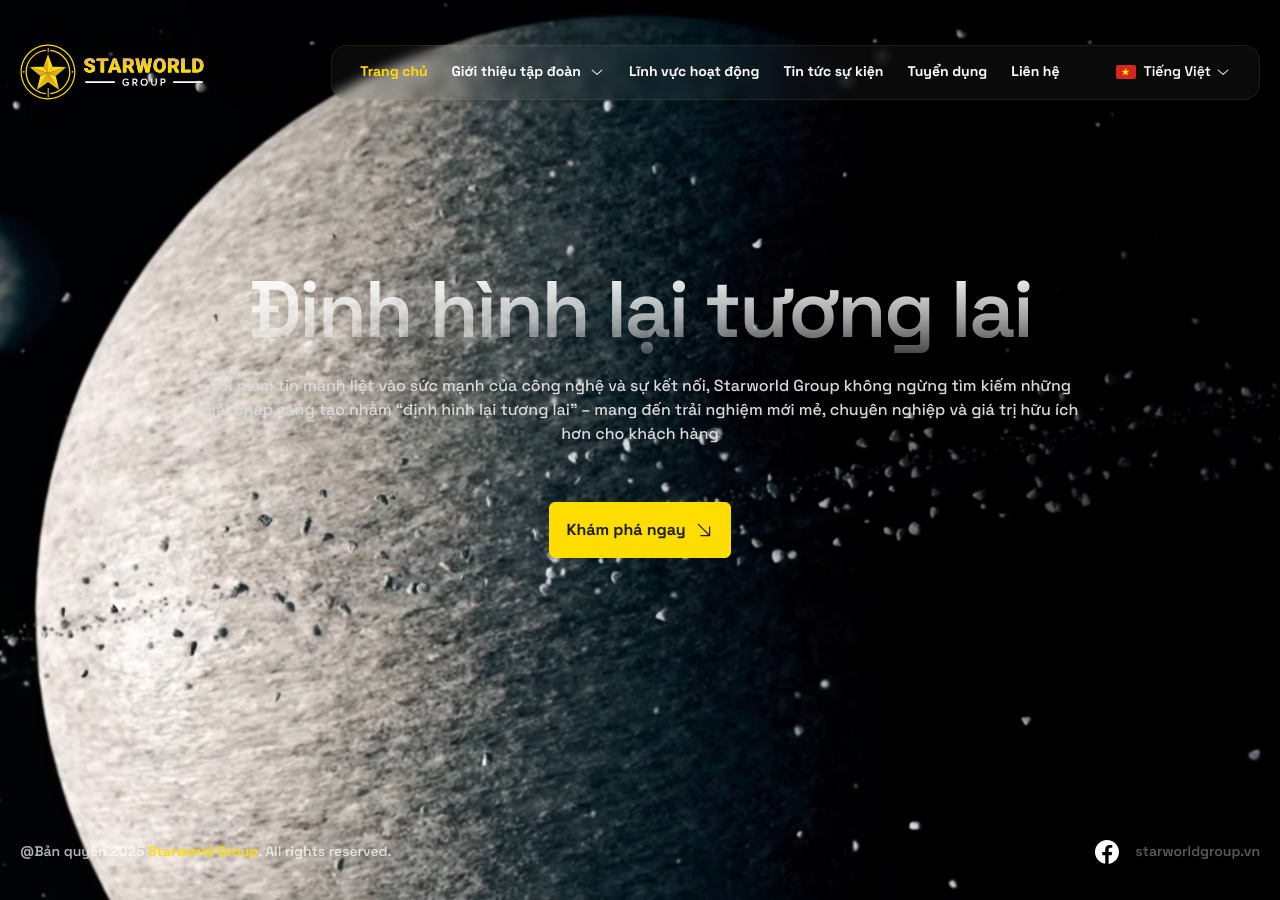
==== commit a1f2167c: "/" ====
--- a/index.html
+++ b/index.html
@@ -34,8 +34,6 @@
         <meta name="twitter:image:width" content="640">
         <meta name="twitter:image:height" content="360">
         <meta name="twitter:image:alt" content="StarWorld Group">
-        <link rel="stylesheet" href="./lib/swiper/swiper-bundle.min.css" />
-        <link rel="stylesheet" href="./lib/fancybox/jquery.fancybox.min.css" />
         <link rel="stylesheet" href="./css/style.css" />
         <script src="./lib/jquery/jquery-3.7.1.min.js"></script>
     </head>
@@ -419,10 +417,7 @@
             </section>
         </footer>
         <!-- end footer -->
-        <script src="./lib/swiper/swiper-bundle.min.js"></script>
-        <script src="./lib/fancybox/jquery.fancybox.min.js"></script>
-        <script src="./js/ResizeSensor.js"></script>
-        <script src="./js/theia-sticky-sidebar.js"></script>
+        <script src="./lib/embla/embla-carousel.umd.js"></script>
         <script src="./js/main.js"></script>
 
     </body>
--- a/css/style.css
+++ b/css/style.css
@@ -304,6 +304,10 @@
   width: 30%;
 }
 
+.w-32 {
+  width: 32%;
+}
+
 .w-35 {
   width: 35%;
 }
@@ -338,6 +342,10 @@
 
 .w-70 {
   width: 70%;
+}
+
+.w-170px {
+  width: 170px;
 }
 
 .w-320px {
@@ -1916,6 +1924,10 @@
   overflow: auto;
 }
 
+.border-b-w-04 {
+  border-bottom: 1px solid rgba(255, 255, 255, 0.04);
+}
+
 .header.sticky .navbar,
 .header.sticky .header-mb {
   position: fixed;
@@ -2216,6 +2228,21 @@
   width: 100%;
 }
 
+.block-secondary {
+  display: flex;
+}
+.block-secondary__right {
+  flex-shrink: 0;
+  max-width: 410px;
+  width: 100%;
+}
+.block-secondary__left {
+  flex: 1;
+  padding-right: 24px;
+  max-width: calc(100% - 410px);
+  width: 100%;
+}
+
 .same-height .swiper-wrapper {
   display: flex;
 }
@@ -2262,6 +2289,18 @@
 /*-------------------------------------------------*/
 .heading-secondary__title {
   font-size: 44px;
+  display: block;
+  color: #171a1c;
+  font-weight: 700;
+  background: linear-gradient(180deg, #FFF 6.2%, rgba(255, 255, 255, 0.64) 57.32%, rgba(255, 255, 255, 0.24) 100%);
+  -webkit-background-clip: text;
+  background-clip: text;
+  -webkit-background-clip: text;
+  -webkit-text-fill-color: transparent;
+}
+
+.heading-tertiary__title {
+  font-size: 20px;
   display: block;
   color: #171a1c;
   font-weight: 700;
@@ -2316,6 +2355,71 @@
   font-weight: 500;
 }
 
+.pagination {
+  flex-wrap: wrap;
+}
+.pagination-item {
+  margin: 4px;
+}
+.pagination-item.active .pagination-link {
+  color: #ffdd00;
+  border-color: #ffdd00;
+  opacity: 1;
+}
+.pagination-link {
+  display: flex;
+  align-items: center;
+  justify-content: center;
+  color: #ffffff;
+  border: 1px solid rgba(255, 255, 255, 0.0588235294);
+  border-radius: 8px;
+  min-width: 32px;
+  height: 32px;
+  font-size: 14px;
+  font-weight: 600;
+  background-color: rgba(255, 255, 255, 0.0588235294);
+  opacity: 0.8;
+}
+.pagination-link:hover {
+  background-color: #1f1f1f;
+}
+.pagination-link img {
+  height: 20px;
+  width: auto;
+}
+
+.see-more-primary__link {
+  display: flex;
+  align-items: center;
+  justify-content: center;
+  border: 1px solid #ffdd00;
+  border-radius: 12px;
+  padding: 12px 30px;
+  color: #FFDD00;
+  font-weight: bold;
+  font-size: 16px;
+  background-color: transparent;
+}
+.see-more-primary__link:hover {
+  background: linear-gradient(rgba(255, 221, 0, 0.12) 0%, rgba(255, 221, 0, 0.2) 100%);
+}
+
+.see-more-secondary__link {
+  display: flex;
+  align-items: center;
+  justify-content: center;
+  border: 1px solid #ffdd00;
+  border-radius: 12px;
+  padding: 12px 30px;
+  color: #FFDD00;
+  font-weight: bold;
+  font-size: 16px;
+  background-color: transparent;
+}
+.see-more-secondary__link:hover {
+  background: linear-gradient(rgba(255, 221, 0, 0.12) 0%, rgba(255, 221, 0, 0.2) 100%);
+}
+
 .block-one .article-content {
   display: flex;
   flex-direction: column;
@@ -2679,6 +2783,201 @@
     transform: translateY(0);
   }
 }
+/*-------------------------------------------------- news*/
+.cate-primary__content {
+  border-radius: 16px;
+  overflow: hidden;
+}
+.cate-primary__content .article-large {
+  padding: 20px;
+  cursor: pointer;
+  background: linear-gradient(rgba(255, 255, 255, 0.08) 0%, rgba(223, 223, 223, 0.02) 100%);
+  backdrop-filter: blur(4px);
+  border-right: 1px solid rgba(255, 255, 255, 0.04);
+}
+.cate-primary__content .article-smalls {
+  border-bottom-right-radius: 16px;
+  background: linear-gradient(rgba(255, 255, 255, 0.08) 0%, rgba(223, 223, 223, 0.02) 100%);
+  backdrop-filter: blur(4px);
+}
+.cate-primary__content .article-smalls .article:last-child {
+  border-bottom: none;
+}
+
+/*-------------------------------------------------- all news*/
+.all-cate-primary__content .left-content .article {
+  background: linear-gradient(rgba(255, 255, 255, 0.08) 0%, rgba(223, 223, 223, 0.02) 100%);
+  backdrop-filter: blur(4px);
+  border-radius: 16px;
+  -webkit-box-align: center;
+  align-items: center;
+}
+.all-cate-primary__content .left-content .article:hover {
+  background: linear-gradient(rgba(255, 221, 0, 0.12) 0%, rgba(255, 221, 0, 0.2) 100%);
+}
+.all-cate-primary__content .right-content .right-item {
+  background: linear-gradient(rgba(255, 255, 255, 0.08) 0%, rgba(223, 223, 223, 0.02) 100%);
+  backdrop-filter: blur(4px);
+  border-radius: 16px;
+  padding: 16px;
+}
+.all-cate-primary__content .right-content .right-link {
+  display: block;
+  line-height: 1.4;
+  letter-spacing: -3%;
+}
+
+/*-------------------------------------------------- careers*/
+.careers-primary .list-heading {
+  overflow: hidden;
+}
+.careers-primary .list-heading__container {
+  display: flex;
+  flex-wrap: nowrap;
+  white-space: nowrap;
+  padding-bottom: 10px;
+  margin-bottom: 12px;
+  border-bottom: 1px solid rgba(99, 107, 116, 0.2);
+}
+.careers-primary .list-heading__item {
+  flex: 0 0 auto;
+  margin-right: 24px;
+  font-size: 16px;
+  font-weight: 600;
+  color: #fff;
+}
+.careers-primary .careers-list .article {
+  display: flex;
+  flex-direction: column;
+  padding: 16px;
+  border-radius: 16px;
+  background: linear-gradient(rgba(255, 255, 255, 0.08) 0%, rgba(223, 223, 223, 0.02) 100%);
+  backdrop-filter: blur(4px);
+  min-height: 230px;
+  height: 100%;
+}
+.careers-primary .careers-list .article:hover {
+  background: linear-gradient(rgba(255, 221, 0, 0.12) 0%, rgba(255, 221, 0, 0.2) 100%);
+}
+.careers-primary .careers-list .article-content {
+  flex: 1;
+  display: flex;
+  flex-direction: column;
+}
+.careers-primary .careers-list .article-detail {
+  margin-top: auto;
+}
+
+/*-------------------------------------------------- contact*/
+.contact-primary__top .top-item img {
+  max-height: 48px;
+  width: auto;
+  object-fit: contain;
+}
+.contact-primary__content {
+  width: 100%;
+  display: -webkit-box;
+  display: -webkit-flex;
+  display: -ms-flexbox;
+  display: flex;
+  gap: 64px;
+  -webkit-align-items: flex-start;
+  -webkit-box-align: flex-start;
+  -ms-flex-align: flex-start;
+  align-items: flex-start;
+  border-radius: 16px;
+  background: linear-gradient(180deg, rgba(255, 255, 255, 0.08) 0%, rgba(223, 223, 223, 0.02) 100%);
+  -webkit-backdrop-filter: blur(4px);
+  backdrop-filter: blur(4px);
+  padding: 32px;
+}
+.contact-primary__left {
+  max-width: 792px;
+  width: 100%;
+}
+.contact-primary__left .left-map {
+  max-width: 460px;
+  width: 100%;
+}
+.contact-primary__left .left-map iframe {
+  min-height: 320px;
+  width: 100%;
+}
+.contact-primary__left .left-info .info-item:last-child {
+  margin-bottom: 0;
+}
+.contact-primary__left .left-info .info-item__icon {
+  margin-top: 8px;
+}
+.contact-primary__left .left-info .info-item .text-2 {
+  margin-top: 8px;
+  display: block;
+}
+.contact-primary__right {
+  width: 100%;
+}
+.contact-primary__right .contact-form .label {
+  font-size: 12px;
+  color: #8c8c8c;
+  margin-bottom: 6px;
+  display: block;
+}
+.contact-primary__right .contact-form input {
+  display: block;
+  border-radius: 12px;
+  border: 1px solid rgba(238, 238, 238, 0.12);
+  padding: 10px 12px;
+  background-color: transparent;
+  font-size: 14px;
+  color: #FFF;
+  font-weight: 400;
+  letter-spacing: -0.28px;
+  width: 100%;
+}
+.contact-primary__right .contact-form input::placeholder {
+  color: #d9d9d9;
+}
+.contact-primary__right .contact-form input:hover {
+  border-color: #FFDD00;
+}
+.contact-primary__right .contact-form input:focus {
+  border-color: #d9d9d9;
+}
+.contact-primary__right .contact-form textarea {
+  display: block;
+  border-radius: 12px;
+  border: 1px solid rgba(238, 238, 238, 0.12);
+  padding: 10px 12px;
+  background-color: transparent;
+  font-size: 14px;
+  color: #FFF;
+  font-weight: 400;
+  letter-spacing: -0.28px;
+  width: 100%;
+  height: 100px;
+  resize: none;
+  outline: none;
+  scrollbar-width: none;
+}
+.contact-primary__right .contact-form textarea::placeholder {
+  color: #d9d9d9;
+}
+.contact-primary__right .contact-form textarea:hover {
+  border-color: #FFDD00;
+}
+.contact-primary__right .contact-form textarea:focus {
+  border-color: #d9d9d9;
+}
+.contact-primary__right .contact-btn .btn {
+  height: 48px;
+}
+.contact-primary__right .contact-error {
+  font-size: 12px;
+  font-weight: 500;
+  color: #c41c1c;
+  margin-top: 1px;
+}
+
 .pane-item {
   display: none;
 }
@@ -3118,6 +3417,12 @@
     max-width: 100%;
     width: 100%;
   }
+  .block-secondary__right {
+    max-width: 240px;
+  }
+  .block-secondary__left {
+    max-width: 100%;
+  }
   .section-primary {
     padding-left: 20px;
     padding-right: 20px;
@@ -3177,6 +3482,20 @@
   .block-five .article {
     margin-bottom: 12px;
   }
+  .contact-primary__left {
+    max-width: 100%;
+  }
+  .contact-primary__left .left-content {
+    flex-direction: column;
+  }
+  .contact-primary__left .left-map {
+    width: 100%;
+    max-width: 100%;
+    order: 2;
+  }
+  .contact-primary__right {
+    margin-top: 30px;
+  }
 }
 @media (max-width: 992px) {
   .d-md-none {
@@ -3402,6 +3721,15 @@
   .pb-sm-50 {
     padding-bottom: 50px;
   }
+  /*-----------------------------------------------------*/
+  .fs-sm-20 {
+    font-size: 20px;
+  }
+  /*-----------------------------------------------------*/
+  .w-sm-120px {
+    width: 120px;
+  }
+  /*-----------------------------------------------------*/
   .w-wrapper {
     padding-left: 15px;
     padding-right: 15px;
@@ -3425,6 +3753,35 @@
   .mb-sm-24 {
     margin-bottom: 24px;
   }
+  .heading-secondary__title {
+    font-size: 30px;
+  }
+  .heading-tertiary__title {
+    font-size: 16px;
+  }
+  .see-more-primary__link {
+    font-size: 14px;
+    border-radius: 6px;
+  }
+  .see-more-secondary__link {
+    font-size: 14px;
+    border-radius: 6px;
+  }
+  .block-secondary {
+    display: block;
+  }
+  .block-secondary__right {
+    flex-shrink: 0;
+    max-width: 100%;
+    width: 100%;
+  }
+  .block-secondary__left {
+    flex: 1;
+    padding-right: 0;
+    padding-left: 0;
+    max-width: 100%;
+    width: 100%;
+  }
   .block-one .article-content {
     margin-right: 0;
   }
@@ -3435,6 +3792,44 @@
   .block-two .article-img {
     width: 90%;
     margin: 20px auto;
+  }
+  .cate-primary__content .article-large {
+    padding: 16px;
+  }
+  .cate-primary__content .article-large .article-title {
+    font-size: 20px;
+  }
+  .cate-primary__content .article-smalls .article {
+    padding: 16px;
+  }
+  .cate-primary__content .article-smalls .article-content {
+    padding-left: 16px;
+  }
+  .cate-primary__content .article-smalls .article-cate {
+    font-size: 12px;
+  }
+  .cate-primary__content .article-smalls .article-title {
+    font-size: 14px;
+  }
+  .all-cate-primary__content .left-content .article {
+    padding: 12px;
+    margin-bottom: 12px;
+  }
+  .all-cate-primary__content .left-content .article-cate {
+    font-size: 12px;
+  }
+  .all-cate-primary__content .left-content .article-title {
+    font-size: 14px;
+  }
+  .contact-primary__top {
+    gap: 2px;
+    grid-gap: 2px;
+  }
+  .contact-primary__top .top-item img {
+    max-height: 30px;
+  }
+  .contact-primary__content {
+    padding: 16px;
   }
   p + p {
     margin-top: 20px;
